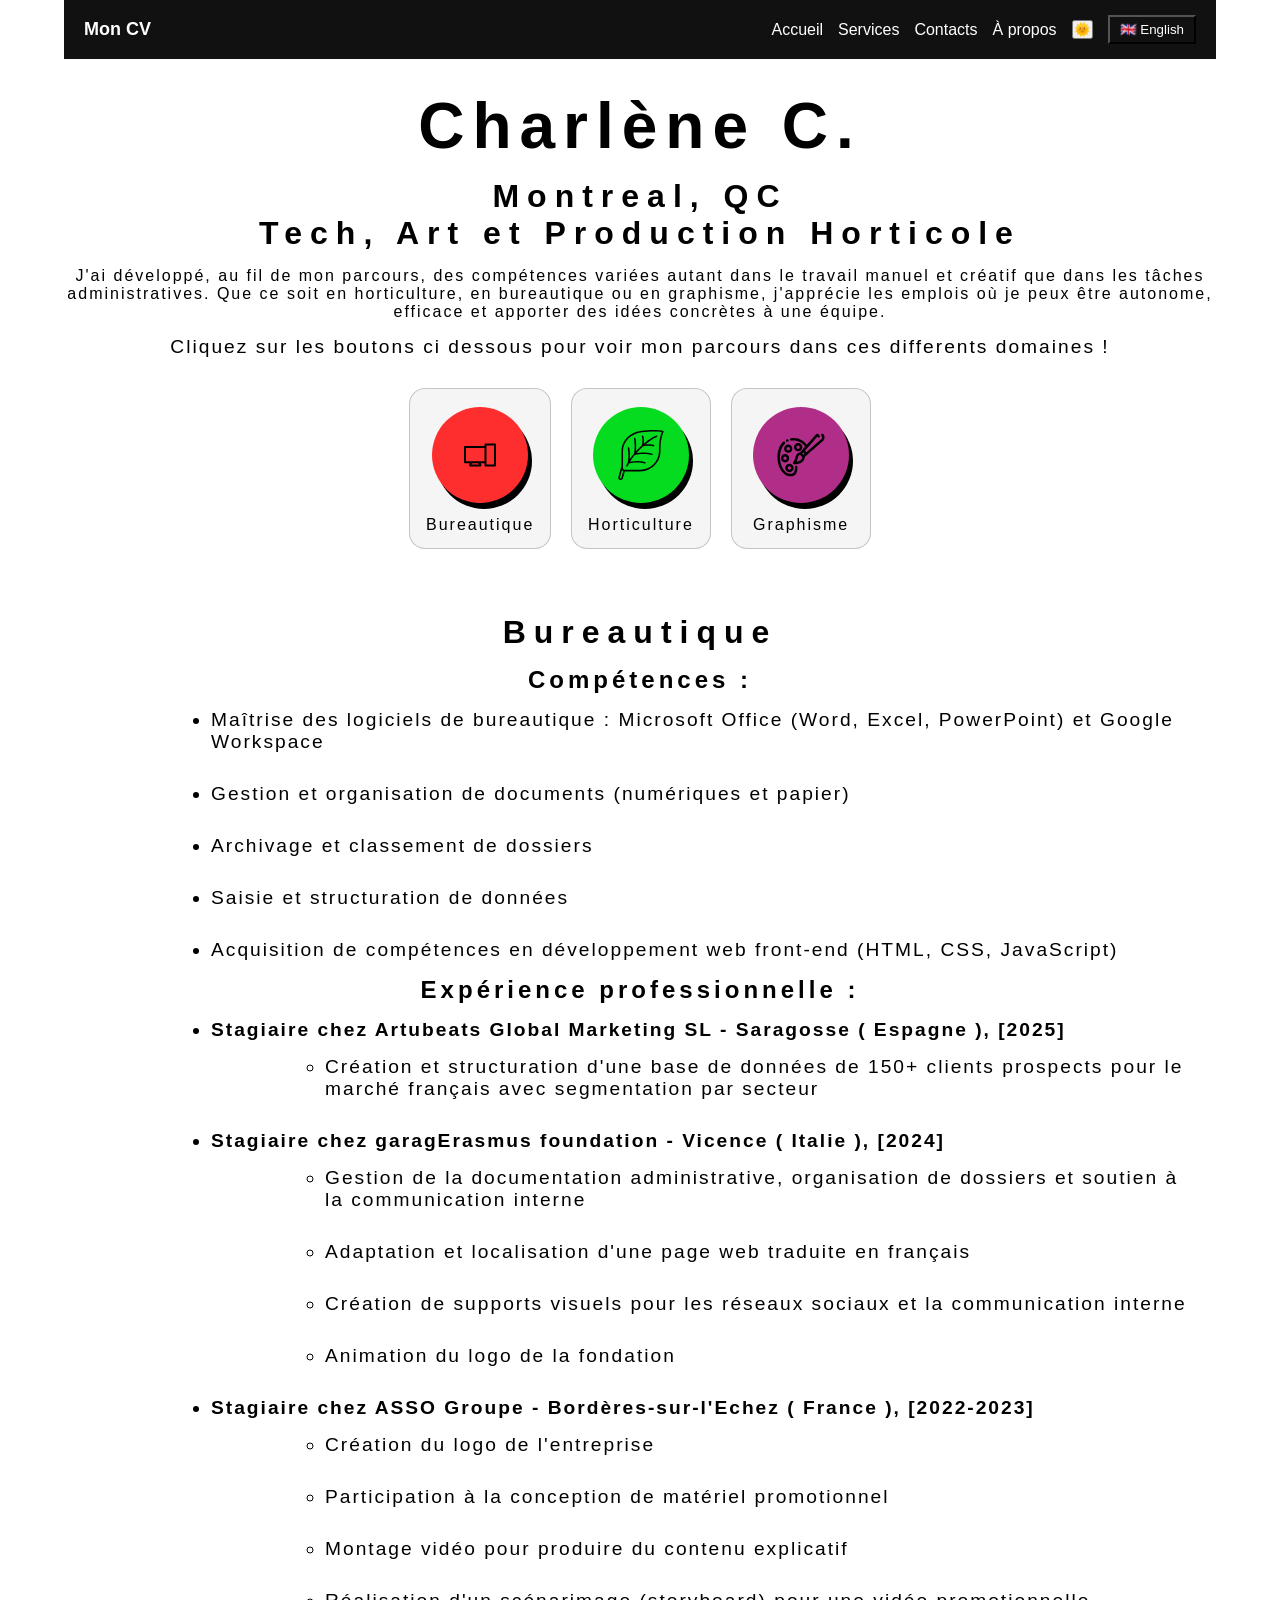
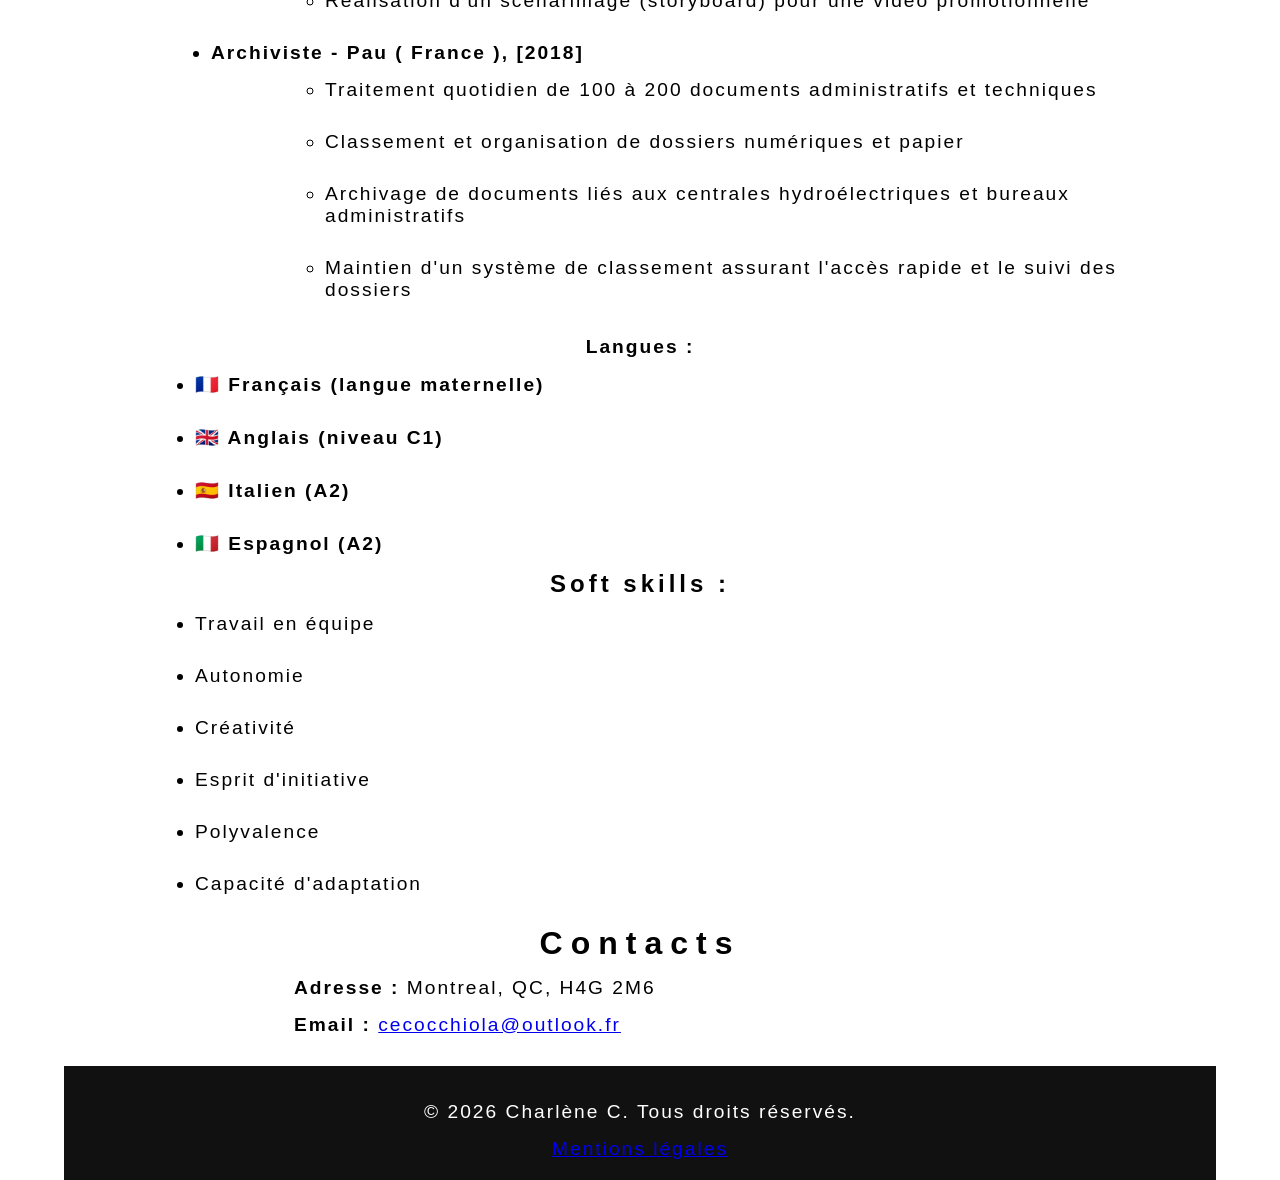
==== index.html @ b29f82b8 "suppr des lien dans le head  et remplacement en commentaire,  correction titre compétences de la sec" ====
<!DOCTYPE html>
<html lang="en">

<head>
    <meta charset="UTF-8" />
    <meta name="viewport" content="width=device-width, initial-scale=1.0" />
    <!-- TITRE DE L'ONGLET -->
    <title>CV Charlène C.</title>
    <!-- LIEN VERS LE CSS -->
    <link rel="stylesheet" href="cv_propre.css" />
    <link rel="icon" type="image/png" href="./public/ico/favicon-32x32.png" />
    <!-- <a href="#bureautique">Aller à la section Bureautique</a>
    <a href="#horticulture">Aller à la section Horticulture</a>
    <a href="#graphisme">Aller à la section Graphisme</a> -->

</head>

<body>



    <div class="center-container">
        <!-- NAVBAR -->
        <header class="navbar">
            <div class="nav-container">

                <div class="logo">Mon CV</div>

                <nav class="nav-links" id="navLinks">
                    <a href="#">Accueil</a>
                    <a href="#">Services</a>
                    <a href="#contacts">Contacts</a>
                    <a href="#">À propos</a>
                    <!-- Theme light/dark selector -->
                    <div class="theme-toggle">
                        <button id="themeBtn">🌞</button>
                    </div>
                    <!-- Lang selector -->
                    <div class="lang-dropdown">
                        <button id="langBtn">🇬🇧 English</button>
                        <ul id="langMenu">
                            <li data-lang="fr">🇫🇷 Français</li>
                            <li data-lang="en">🇬🇧 English</li>
                            <li data-lang="es">🇪🇸 Español</li>
                            <li data-lang="it">🇮🇹 Italiano</li>
                        </ul>
                    </div>
                </nav>

                <div class="burger" id="burger">
                    ☰
                </div>

            </div>
        </header>


        <!-- Titre -->
        <div class="title">
            <h1>Charlène C. </h1>
            <h2>Montreal, QC<br>Tech, Art et Production Horticole</h2>
        </div>

        <!-- Introdcution -->
        <section class="introduction">
            <p>J'ai développé, au fil de mon parcours, des compétences variées autant dans le travail manuel et créatif que dans les tâches administratives. 
                Que ce soit en horticulture, en bureautique ou en graphisme, j'apprécie les emplois où je peux être autonome, 
                efficace et apporter des idées concrètes à une équipe.

            </p>

        </section>

        <!-- BOUTONS -->
        <p>Cliquez sur les boutons ci dessous pour voir mon parcours dans ces differents domaines !</p>
        <div class="conteneur-3colonnes">
            <div class="button-container">
                <button class="colonne" id="bureautique-btn" onclick="showSection('bureautique')">
                    <svg>
                        <image href="./public/computer-device-digital-svgrepo-com.svg" width="100%" height="100%" />
                    </svg>
                </button>
                <p>Bureautique</p>
            </div>
            <div class="button-container">
                <button class="colonne" id="horticulture-btn" onclick="showSection('horticulture')">
                    <svg>
                        <image href="./public/leaf-svgrepo-com.svg" width="100%" height="100%" />
                    </svg>
                </button>
                <p>Horticulture</p>
            </div>
            <div class="button-container">
                <button class="colonne" id="graphisme-btn" onclick="showSection('graphisme')">
                    <svg>
                        <image href="./public/design-education-painting-svgrepo-com.svg" width="100%" height="100%" />
                    </svg>
                </button>
                <p>Graphisme</p>
            </div>
        </div>

        <!-- Bureautique -->
        <div id="bureautique">
            <h2>Bureautique</h2>

            <h3><strong>Compétences :</strong></h3>
            <ul>
                <li>Maîtrise des logiciels de bureautique : Microsoft Office (Word, Excel, PowerPoint) et Google
                    Workspace</li>
                <li>Gestion et organisation de documents (numériques et papier)</li>
                <li>Archivage et classement de dossiers</li>
                <li>Saisie et structuration de données</li>
                <li>Acquisition de compétences en développement web front-end (HTML, CSS, JavaScript)</li>
            </ul>
            <div id="Expérience professionnelle">
                <h3><strong>Expérience professionnelle :</strong></h3>
                <ul>
                    <li><strong>Stagiaire chez Artubeats Global Marketing SL - Saragosse ( Espagne ), [2025] </strong>
                        <ul>
                            <li>Création et structuration d'une base de données de 150+ clients prospects pour le marché français avec segmentation par secteur</li>
                        </ul>
                    </li>
                    <li><strong>Stagiaire chez garagErasmus foundation - Vicence ( Italie ), [2024] </strong>
                        <ul>
                            <li>Gestion de la documentation administrative, organisation de dossiers et soutien à la communication interne</li>
                            <li>Adaptation et localisation d'une page web traduite en français</li>
                            <li>Création de supports visuels pour les réseaux sociaux et la communication interne</li>
                            <li>Animation du logo de la fondation</li>
                        </ul>
                    </li>    
                    <li><strong>Stagiaire chez ASSO Groupe - Bordères-sur-l'Echez ( France ), [2022-2023] </strong>       
                        <ul>
                            <li>Création du logo de l'entreprise</li>
                            <li>Participation à la conception de matériel promotionnel</li>
                            <li>Montage vidéo pour produire du contenu explicatif</li>
                            <li>Réalisation d'un scénarimage (storyboard) pour une vidéo promotionnelle</li>
                        </ul>
                    </li>
                    <li><strong>Archiviste - Pau ( France ), [2018] </strong>
                        <ul>
                            <li>Traitement quotidien de 100 à 200 documents administratifs et techniques</li>
                            <li>Classement et organisation de dossiers numériques et papier</li>
                            <li>Archivage de documents liés aux centrales hydroélectriques et bureaux administratifs</li>
                            <li>Maintien d'un système de classement assurant l'accès rapide et le suivi des dossiers</li>
                        </ul>  
                </li>
                    

                </ul>
            </div>
        </div>

        <!-- Horticulture -->
        <div id="horticulture">
        <div id="formations">
            <h2>Horticulture</h2>
            <h3><strong>Formations :</strong></h3>
            <h4><strong>Bac Professionnel Production Horticole - [2017-2019] </strong></h4>
            <h4><strong>BEPA Travaux Horticole - [2016-2018] </strong></h4>
                <p>
                    Formation professionnelle en production horticole
                    Lycée Professionnel Adriana de Tarbes, Ibos, France
                </p>
            </div>       
            <h3><strong>Compétences :</strong></h3>
            <ul>
                <li>Semis en plaques alvéolées et production de jeunes plants</li>
                <li>Bouturage et multiplication de différentes espèces végétales</li>
                <li>Mise en pot de semis avec système racinare developpé</li>
                <li>Entretien de serres</li>
                <li>Aménagement des serres pour la protection des plantes en hiver</li>
                <li>Création et composition de jardinières fleuries avec divers mélanges de plantes</li>
                <li>Préparation d'arrangements floraux</li>
                <li>Préparation et déplacement de chariots pour l'organisation des espaces de culture</li>
            </ul>
            <div id="Experience professionnelle">
                <h3><strong>Expérience professionnelle :</strong></h3>
            <ul>
                <li><strong>Stagiaire chez Pépinière Lacrouts - Sanous ( France ), [2024] </strong>
                    <ul>
                        <li>Réalisation de semis de 20+ espèces par semaine en plaques alvéolées</li>
                        <li>Effectué le bouturage de 10+ espèces par jour, totalisant plusieurs centaines par saison</li>
                        <li>Aménagé et organisé 6 serres de production afin d'assurer la protection hivernale des plantes</li>
                        <li>Assuré l'entretien et la propreté de l'espace accessible au public</li>
                    </ul>
                </li>
                <li><strong>Stagiaire chez Fleurs et Jardin - Vic-en-Bigorre (France), [2015-2016] </strong>
                    <ul>
                        <li>Mise en pot de 50+ semis par semaine semis avec un système racinaire bien développé.</li>
                        <li>Création de 20+ jardinières fleuries en combinant différents mélanges de fleurs</li>
                        <li>Préparé 30+ arrangements floraux par semaine destinés à la vente</li>
                        <li>Assuré l'entretien de 2 serres (production et vente) en maintenant des conditions optimales pour des centaines de plants</li>
                        <li>Approvisionné et rempli 10+ chariots de plantes par jour pour la vente sur les marchés locaux</li>
                    </ul>
                </li>
                
            </ul>    
        </div>
    </div>
        <!-- Graphisme -->
        <div id="graphisme">
            <h2>Graphisme et Art</h2>
            <h3><strong>Formations :</strong></h3>
            <h4><strong>Bachelor Narrative et Digital art - [2019-2022] </strong></h4>
                <p>
                    Études postsecondaires en arts numériques
                    Institut ANATEN, Hautes- Pyrénées, Tarbes, France
                </p>
            <h3><strong>Logiciels :</strong></h3>

            <ul>
                <li>Blender</li>
                <li>Adobe Photoshop/photopea</li>
                <li>Unreal Engine</li>
                <li>Maya</li>
                <li>Zbrush</li>
                <li>Clip studio paint</li>
                <li>FireAlpaca</li>

            </ul>
            <h3><strong>Compétences :</strong></h3>
            <ul>
                <li>Illustration et design graphique</li>
                <li>Modélisation 3D</li>
                <li>Design pour le web</li>
                <li>Création de Storyboards</li>
                <li>Rédactions de scénarios</li>
                <li>Acquisition de compétences en développement web front-end (HTML, CSS, JavaScript)</li>
                <li>Apprentissage du Python (en cours)</li>
                <li>Apprentissage pour la créations de haircards (Blender, Fibershop)</li>
            </ul>    
        </div>
        <!-- Langues -->
        <div id="langues">

            <h4>Langues :
                <ul>
                    <li>🇫🇷 Français (langue maternelle)</li>
                    <li>🇬🇧 Anglais (niveau C1)</li>
                    <li>🇪🇸 Italien (A2)</li>
                    <li>🇮🇹 Espagnol (A2)</li>
                </ul>
        </div>
        <!-- Softs Skills -->
        <div id="softs-skills">
            <!-- Autres -->
            <h3>Soft skills :</h3>
            <ul>
                <li>Travail en équipe<br></li>
                <li>Autonomie<br></li>
                <li>Créativité<br></li>
                <li>Esprit d'initiative<br></li>
                <li>Polyvalence<br></li>
                <li>Capacité d'adaptation<br></li>
            </ul>

            <!-- <h4>Compétences interpersonnelles :</h4>// -->
        </div>
        <!-- CONTACTS -->
        <div id="contacts">
            <h2>Contacts</h2>
            <p><strong>Adresse :</strong> Montreal, QC, H4G 2M6</p>
            <p><strong>Email :</strong>
                <a href="mailto:cecocchiola@outlook.fr">cecocchiola@outlook.fr</a>
            </p>
        </div>

        <section class="footer">
            <p>&copy; 2026 Charlène C. Tous droits réservés. </p>
            <p><a href="mentions-legales.html">Mentions légales</a></p>
        </section>
    </div>

    <script src="cv_propre.js"></script>
</body>

</html>
---- cv_propre.css ----
/* TOUT/General/ROOT/RACINE */
*{
    margin:0;
    padding:0;
    box-sizing:border-box;
    font-family:Arial, sans-serif;    
}
/* COMPOSANTS */
body{
    height:auto;
    display:block;
    justify-content:center;
    align-items:center;
    background:#ffffff;
    overflow:hidden;
    font-family:Arial, sans-serif;
    color:#000000;
    overflow-y:auto;
    transition: background-color 0.5s ease, color 0.5s ease;
}
body.dark-mode{
    background-color:#000000;
    color:#ffffff;
    transition: background-color 0.5s ease, color 0.5s ease;
}
body.light-mode{
    background-color:#ffffff;
    color:#000000;
}
body.dark-mode h1,
body.dark-mode h2,
body.dark-mode h3,
body.dark-mode h4,
body.dark-mode p,
body.dark-mode ul,
body.dark-mode a,
body.dark-mode button {
    color:#ffffff;
}
.center-container{
    display:block;
    justify-content:center;
    align-items:center;
    text-align: center;
    height:auto;
    /* border: 2px solid rgb(255, 46, 46); */
    margin: auto 0px;
    padding: 0% 5%;
}
.title{
    display:block;
    justify-content:center;
    align-items:center;
    height:auto;
    margin-top: 30px;
    /* border: 2px solid white; */

}
.introduction {
    height: auto;
    min-height: 2rem;
}
.introduction p{
    margin-top: 15px;
    font-size: 1rem;
}

/* Section */
.conteneur-3colonnes{
    display:flex;
    justify-content:center;
    align-items:flex-start;
    flex-wrap: wrap;
    gap: 20px;
    height:auto;
    margin: 30px auto 0;
    max-width: 900px;
    padding: 0 10px;
}
.conteneur-3colonnes .button-container{
    display: flex;
    flex-direction: column;
    align-items: center;
    justify-content: flex-start;
    text-align: center;
    border: 1px solid rgba(0, 0, 0, 0.2);
    background-color: rgba(128, 128, 128, 0.08);
    border-radius: 16px;
    padding: 18px 16px 12px;
    min-width: 140px;
    max-width: 180px;
    opacity: 0;
    transform: translateY(20px);
    animation: sectionFadeIn 0.6s ease forwards;
    animation-delay: 0.15s;
}
.conteneur-3colonnes .button-container p{
    margin: 12px 0 0;
    font-size: 1rem;
    line-height: 1.3;
}
.conteneur-3colonnes .button-container .colonne{
    width: 96px;
    height: 96px;
    min-width: 96px;
    min-height: 96px;
    padding: 0;
    border-radius: 50%;
    border: none;
    font-size: 12px;
    cursor: pointer;
    transition: transform 0.2s, box-shadow 0.2s;
    display: flex;
    justify-content: center;
    align-items: center;
    box-shadow: 4px 5px rgba(255, 255, 255, 0.7);
    opacity: 0;
    transform: scale(0.7);
    animation: buttonPop 0.35s cubic-bezier(0.22,1,0.36,1) forwards;
}
#bureautique-btn{
    background-color: rgb(255, 46, 46);
    animation-delay: 0.35s;
}
#bureautique-btn:hover{
    background-color:rgb(252, 96, 96);
    transform: scale(1.05);
}
#horticulture-btn{
    background-color: rgb(6, 220, 31);
    animation-delay: 0.55s;
}
#horticulture-btn:hover{
    background-color:rgb(71, 224, 89);
    transform: scale(1.05);
}
#graphisme-btn{
    background-color: rgb(177, 46, 136);
    animation-delay: 0.75s;
}
#graphisme-btn:hover{
    background-color:rgb(176, 69, 147);
    transform: scale(1.05);
}
body.light-mode .conteneur-3colonnes .button-container{
    border-color: rgba(0, 0, 0, 0.2);
    background-color: rgba(128, 128, 128, 0.08);
}
body.dark-mode .conteneur-3colonnes .button-container{
    border-color: rgba(255, 255, 255, 0.2);
    background-color: rgba(255, 255, 255, 0.08);
}
body.light-mode .conteneur-3colonnes .button-container p,
body.light-mode .conteneur-3colonnes .button-container .colonne{
    color: #000000;
}
body.dark-mode .conteneur-3colonnes .button-container p,
body.dark-mode .conteneur-3colonnes .button-container .colonne{
    color: #ffffff;
}

@keyframes sectionFadeIn {
    from {
        opacity: 0;
        transform: translateY(20px);
    }
    to {
        opacity: 1;
        transform: translateY(0);
    }
}

@keyframes buttonPop {
    from {
        opacity: 0;
        transform: scale(0.7);
    }
    to {
        opacity: 1;
        transform: scale(1);
    }
}

.conteneur-3colonnes .colonne svg {
    width: 50px;
    height: 50px;
    filter: brightness(0) saturate(100%);
}


.conteneur-3colonnes .colonne svg image {
    filter: brightness(0) saturate(100%);
}
#bureautique-btn{
    background-color: rgb(255, 46, 46);
    transform: scale(1.05);
}
#bureautique-btn:hover{
    background-color:rgb(252, 96, 96);
    transform: scale(1.05);
}
#horticulture-btn{
    background-color: rgb(6, 220, 31);
    transform: scale(1.05);
}
#horticulture-btn:hover{
    background-color:rgb(71, 224, 89);
}
#graphisme-btn{
    background-color: rgb(177, 46, 136);
}
#graphisme-btn:hover{
    background-color:rgb(176, 69, 147);
}

body.light-mode .conteneur-3colonnes .colonne {
    color: #000000;
    box-shadow: 4px 6px rgb(0, 0, 0);
}

body.dark-mode .conteneur-3colonnes .colonne {
    box-shadow: 4px 6px rgb(57, 57, 57);
}


/* Sections */
#bureautique,
#horticulture,
#graphisme {
    display: none;
    margin-top: 30px;
    /* border: 2px solid white; */
    padding: 20px;
}

#bureautique {
    display: block;
}

/* Contacts */
#contacts{
    display:block;
    justify-content:center;
    align-items:center;
    text-align: center;
    height:auto;
    margin-top: 30px;
    /* border: 2px solid white; */
}
#contacts p{
    margin-top: 15px;
    margin-left: 20%;
    text-align: left;
}

/* TEXTE */
h1{
    font-size:4rem;
    letter-spacing:8px;
    opacity:0;
    transform:translateY(40px);
    animation:intro 2s ease forwards;
}
h2{
    font-size:2rem;
    letter-spacing:8px;
    opacity:0;
    transform:translateY(40px);
    animation:intro 3s ease forwards;
    margin-top: 15px;
}
h3{
    font-size:1.5rem;
    letter-spacing:4px;
    opacity:0;
    transform:translateY(40px);
    animation:intro 3.5s ease forwards;
    margin-top: 15px;
}
h4{
    font-size:1.2rem;
    letter-spacing:2px;
    opacity:0;
    transform:translateY(40px);
    animation:intro 3.5s ease forwards;
    margin-top: 15px;
}
p{
    font-size:1.2rem;
    letter-spacing:2px;
    opacity:0;
    transform:translateY(40px);
    animation:intro 4s ease forwards;
    margin-top: 15px;
}
ul{
    font-size:1.2rem;
    letter-spacing:2px;
    opacity:0;
    transform:translateY(40px);
    animation:intro 4s ease forwards;
    margin-top: 15px;
    text-align: left;
    margin-left: 10%;
    padding-left: 1rem;
}

ul li + li {
    margin-top: 30px;
}

/* ANIMATIONS */
@keyframes intro{
    0%{
        opacity:0;
        transform:translateY(40px) scale(0.9);
    }

    100%{
        opacity:1;
        transform:translateY(0) scale(1);
    }
}

/* NAVBAR */

/* Navbar */
.navbar {
  position: sticky;
  top: 0;
  background: #111;
  color: white;
  z-index: 1000;
}

.nav-container {
  display: flex;
  justify-content: space-between;
  align-items: center;
  padding: 15px 20px;
  margin: auto 0px;
}

.logo {
  font-size: 18px;
  font-weight: bold;
}

/* Links */
.nav-links {
  display: flex;
  align-items: center;
  gap: 15px;
}

.nav-links a {
  color: white;
  text-decoration: none;
}

/* Burger */
.burger {
  display: none;
  font-size: 22px;
  cursor: pointer;
}

/* Dropdown langue */
.lang-dropdown {
  position: relative;
}

#langBtn {
  background: none;
  /* border: 1px solid white; */
  color: white;
  padding: 5px 10px;
  cursor: pointer;
}

#langMenu {
  position: absolute;
  right: 0;
  background: white;
  color: black;
  list-style: none;
  padding: 0;
  margin: 5px 0 0;
  display: none;
  min-width: 150px;
}

#langMenu li {
  padding: 10px;
  cursor: pointer;
}

#langMenu li:hover {
  background: #eee;
}

/* Responsive */
@media (max-width: 768px) {
  .nav-links {
    position: absolute;
    top: 60px;
    right: 0;
    background: #111;
    flex-direction: column;
    width: 200px;
    display: none;
  }

  .nav-links.active {
    display: flex;
  }

  .burger {
    display: block;
  }
}

/* FOOTER */
.footer {
    background-color: #111;
    color: white;
    text-align: center;
    padding: 20px 0;
    margin-top: 30px;
}
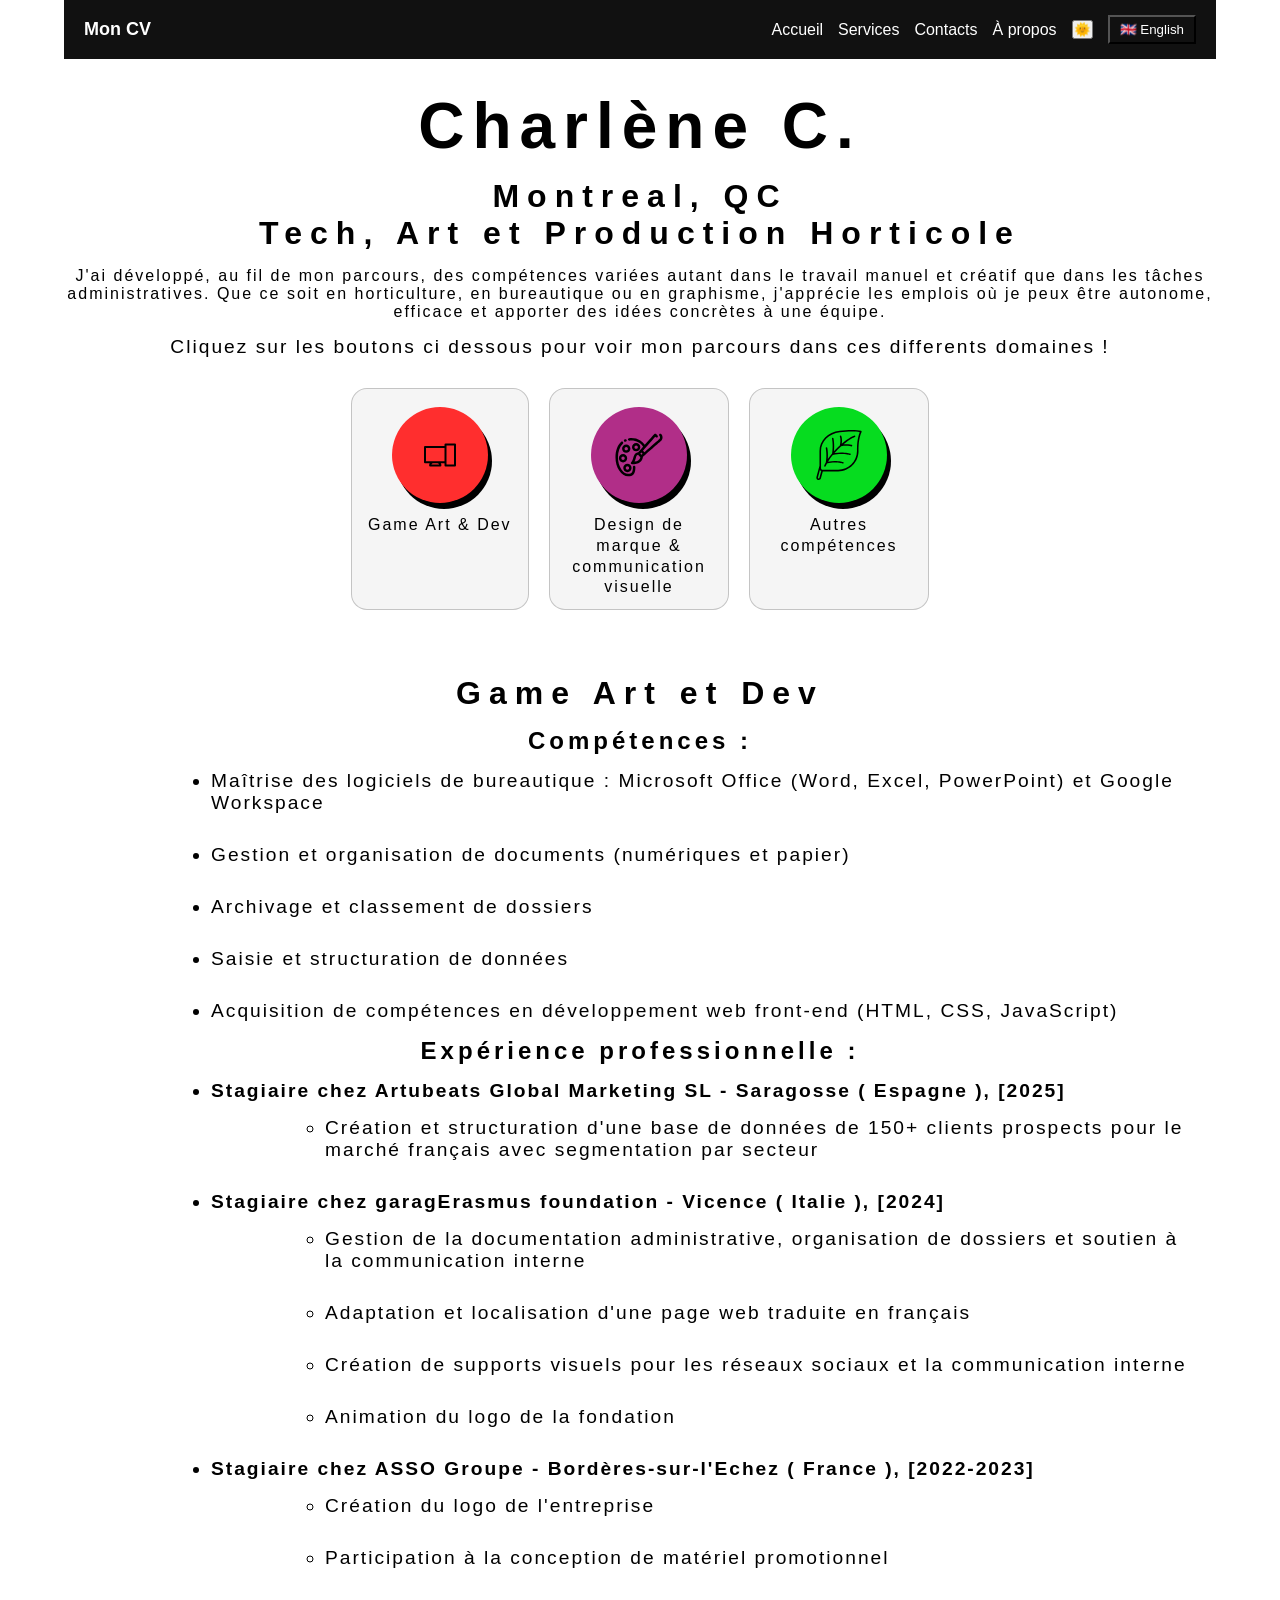
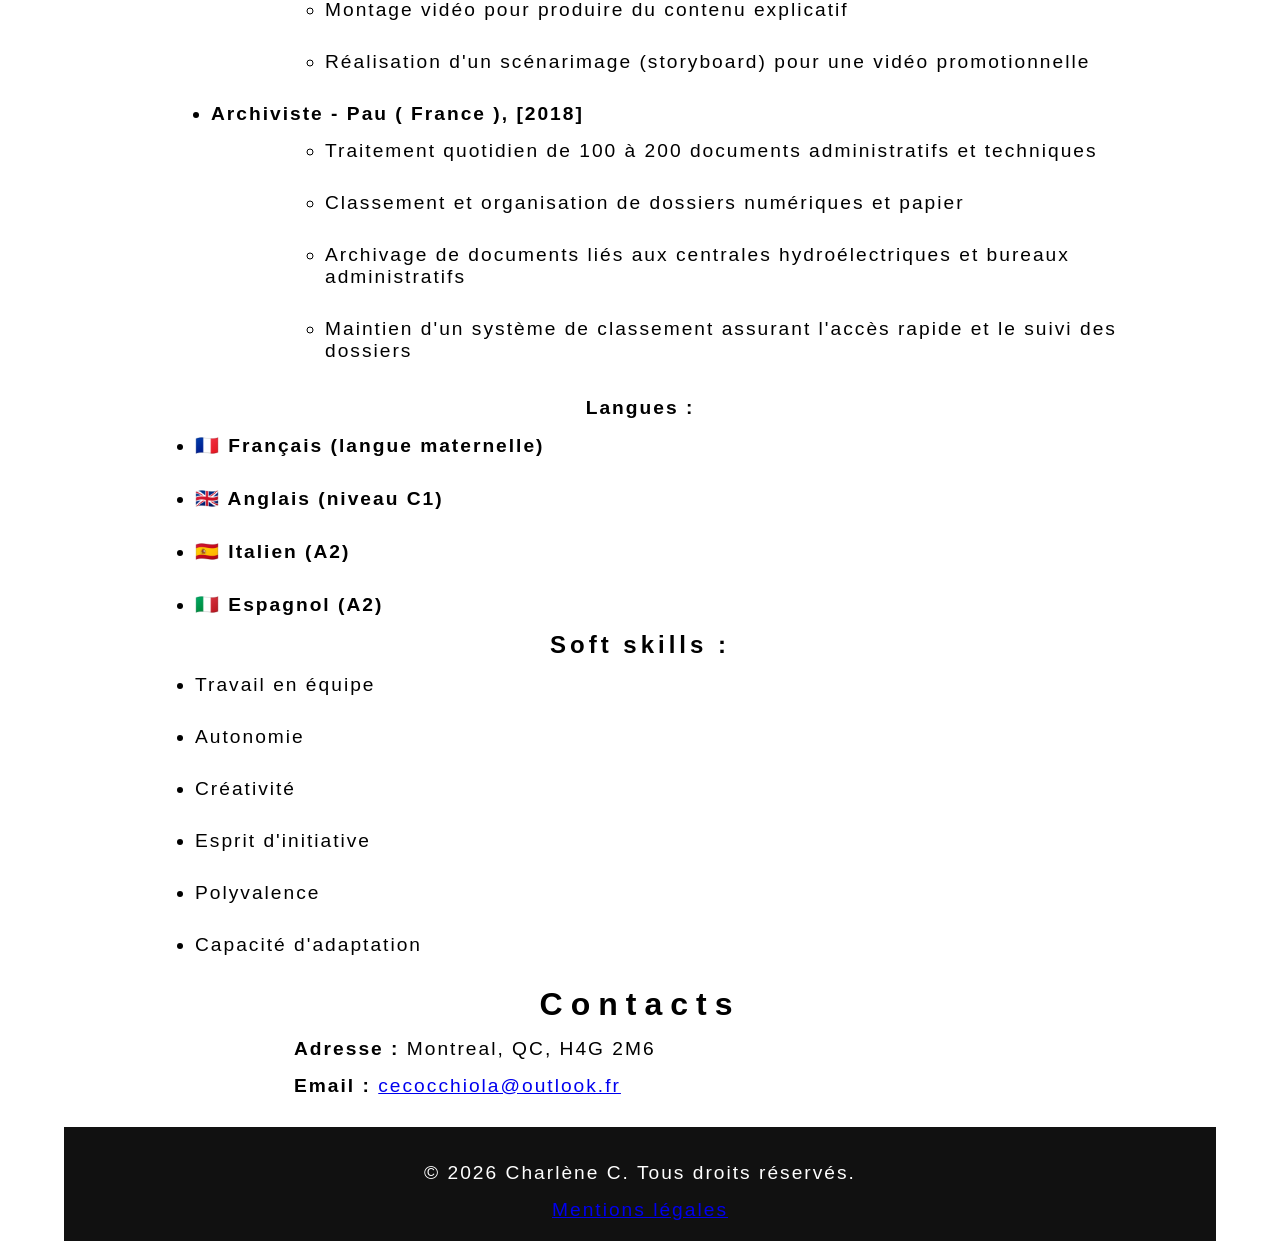
==== commit 2845d19c: "switch placement bouton "Autre compétences" et " Design de marque & communication visuelle", modif h" ====
--- a/index.html
+++ b/index.html
@@ -75,34 +75,36 @@
         <p>Cliquez sur les boutons ci dessous pour voir mon parcours dans ces differents domaines !</p>
         <div class="conteneur-3colonnes">
             <div class="button-container">
-                <button class="colonne" id="bureautique-btn" onclick="showSection('bureautique')">
+                <button class="colonne" id="game_art_dev-btn" onclick="showSection('game_art_dev')">
                     <svg>
                         <image href="./public/computer-device-digital-svgrepo-com.svg" width="100%" height="100%" />
                     </svg>
                 </button>
-                <p>Bureautique</p>
+                <p>Game Art & Dev</p>
             </div>
             <div class="button-container">
-                <button class="colonne" id="horticulture-btn" onclick="showSection('horticulture')">
+                <button class="colonne" id="design-btn" onclick="showSection('design')">
+                    <svg>
+                        <image href="./public/design-education-painting-svgrepo-com.svg" width="100%" height="100%" />
+                    </svg>
+                </button>
+                <p>Design de marque & communication visuelle</p>
+            </div>
+            <div class="button-container">
+                <button class="colonne" id="autre-btn" onclick="showSection('autre')">
                     <svg>
                         <image href="./public/leaf-svgrepo-com.svg" width="100%" height="100%" />
                     </svg>
                 </button>
-                <p>Horticulture</p>
-            </div>
-            <div class="button-container">
-                <button class="colonne" id="graphisme-btn" onclick="showSection('graphisme')">
-                    <svg>
-                        <image href="./public/design-education-painting-svgrepo-com.svg" width="100%" height="100%" />
-                    </svg>
-                </button>
-                <p>Graphisme</p>
-            </div>
-        </div>
-
-        <!-- Bureautique -->
-        <div id="bureautique">
-            <h2>Bureautique</h2>
+                <p>Autres compétences</p>
+            </div>
+        </div>
+
+        <!--deplacement section vers leurs page respective en cours
+
+        <!-- Game art et Dev -->
+        <div id="game_art_dev">
+            <h2>Game Art et Dev</h2>
 
             <h3><strong>Compétences :</strong></h3>
             <ul>
@@ -151,64 +153,18 @@
             </div>
         </div>
 
-        <!-- Horticulture -->
-        <div id="horticulture">
-        <div id="formations">
-            <h2>Horticulture</h2>
-            <h3><strong>Formations :</strong></h3>
-            <h4><strong>Bac Professionnel Production Horticole - [2017-2019] </strong></h4>
-            <h4><strong>BEPA Travaux Horticole - [2016-2018] </strong></h4>
-                <p>
-                    Formation professionnelle en production horticole
-                    Lycée Professionnel Adriana de Tarbes, Ibos, France
-                </p>
-            </div>       
-            <h3><strong>Compétences :</strong></h3>
-            <ul>
-                <li>Semis en plaques alvéolées et production de jeunes plants</li>
-                <li>Bouturage et multiplication de différentes espèces végétales</li>
-                <li>Mise en pot de semis avec système racinare developpé</li>
-                <li>Entretien de serres</li>
-                <li>Aménagement des serres pour la protection des plantes en hiver</li>
-                <li>Création et composition de jardinières fleuries avec divers mélanges de plantes</li>
-                <li>Préparation d'arrangements floraux</li>
-                <li>Préparation et déplacement de chariots pour l'organisation des espaces de culture</li>
-            </ul>
-            <div id="Experience professionnelle">
-                <h3><strong>Expérience professionnelle :</strong></h3>
-            <ul>
-                <li><strong>Stagiaire chez Pépinière Lacrouts - Sanous ( France ), [2024] </strong>
-                    <ul>
-                        <li>Réalisation de semis de 20+ espèces par semaine en plaques alvéolées</li>
-                        <li>Effectué le bouturage de 10+ espèces par jour, totalisant plusieurs centaines par saison</li>
-                        <li>Aménagé et organisé 6 serres de production afin d'assurer la protection hivernale des plantes</li>
-                        <li>Assuré l'entretien et la propreté de l'espace accessible au public</li>
-                    </ul>
-                </li>
-                <li><strong>Stagiaire chez Fleurs et Jardin - Vic-en-Bigorre (France), [2015-2016] </strong>
-                    <ul>
-                        <li>Mise en pot de 50+ semis par semaine semis avec un système racinaire bien développé.</li>
-                        <li>Création de 20+ jardinières fleuries en combinant différents mélanges de fleurs</li>
-                        <li>Préparé 30+ arrangements floraux par semaine destinés à la vente</li>
-                        <li>Assuré l'entretien de 2 serres (production et vente) en maintenant des conditions optimales pour des centaines de plants</li>
-                        <li>Approvisionné et rempli 10+ chariots de plantes par jour pour la vente sur les marchés locaux</li>
-                    </ul>
-                </li>
-                
-            </ul>    
-        </div>
-    </div>
-        <!-- Graphisme -->
-        <div id="graphisme">
-            <h2>Graphisme et Art</h2>
+       
+        <!-- Design de marque & communication visuelle  -->
+        <div id="design">
+            <h2>Design de marque & communication visuelle</h2>
             <h3><strong>Formations :</strong></h3>
             <h4><strong>Bachelor Narrative et Digital art - [2019-2022] </strong></h4>
-                <p>
-                    Études postsecondaires en arts numériques
-                    Institut ANATEN, Hautes- Pyrénées, Tarbes, France
-                </p>
+            <p>
+                Études postsecondaires en arts numériques
+                Institut ANATEN, Hautes- Pyrénées, Tarbes, France
+            </p>
             <h3><strong>Logiciels :</strong></h3>
-
+            
             <ul>
                 <li>Blender</li>
                 <li>Adobe Photoshop/photopea</li>
@@ -217,7 +173,7 @@
                 <li>Zbrush</li>
                 <li>Clip studio paint</li>
                 <li>FireAlpaca</li>
-
+                
             </ul>
             <h3><strong>Compétences :</strong></h3>
             <ul>
@@ -225,11 +181,59 @@
                 <li>Modélisation 3D</li>
                 <li>Design pour le web</li>
                 <li>Création de Storyboards</li>
-                <li>Rédactions de scénarios</li>
+                <li>Rédaction de scénarios</li>
                 <li>Acquisition de compétences en développement web front-end (HTML, CSS, JavaScript)</li>
                 <li>Apprentissage du Python (en cours)</li>
                 <li>Apprentissage pour la créations de haircards (Blender, Fibershop)</li>
             </ul>    
+        </div>
+       
+        <!-- Autre compétences -->
+        <div id="autre">
+            <div id="formations">
+                <h2>Autres compétences</h2>
+                <h3><strong>Formations :</strong></h3>
+                <h4><strong>Bac Professionnel Production Horticole - [2017-2019] </strong></h4>
+                <h4><strong>BEPA Travaux Horticole - [2016-2018] </strong></h4>
+                    <p>
+                        Formation professionnelle en production horticole
+                        Lycée Professionnel Adriana de Tarbes, Ibos, France
+                    </p>
+                </div>       
+                <h3><strong>Compétences :</strong></h3>
+                <ul>
+                    <li>Semis en plaques alvéolées et production de jeunes plants</li>
+                    <li>Bouturage et multiplication de différentes espèces végétales</li>
+                    <li>Mise en pot de semis avec système racinare developpé</li>
+                    <li>Entretien de serres</li>
+                    <li>Aménagement des serres pour la protection des plantes en hiver</li>
+                    <li>Création et composition de jardinières fleuries avec divers mélanges de plantes</li>
+                    <li>Préparation d'arrangements floraux</li>
+                    <li>Préparation et déplacement de chariots pour l'organisation des espaces de culture</li>
+                </ul>
+                <div id="Experience professionnelle">
+                    <h3><strong>Expérience professionnelle :</strong></h3>
+                <ul>
+                    <li><strong>Stagiaire chez Pépinière Lacrouts - Sanous ( France ), [2024] </strong>
+                        <ul>
+                            <li>Réalisation de semis de 20+ espèces par semaine en plaques alvéolées</li>
+                            <li>Effectué le bouturage de 10+ espèces par jour, totalisant plusieurs centaines par saison</li>
+                            <li>Aménagé et organisé 6 serres de production afin d'assurer la protection hivernale des plantes</li>
+                            <li>Assuré l'entretien et la propreté de l'espace accessible au public</li>
+                        </ul>
+                    </li>
+                    <li><strong>Stagiaire chez Fleurs et Jardin - Vic-en-Bigorre (France), [2015-2016] </strong>
+                        <ul>
+                            <li>Mise en pot de 50+ semis par semaine semis avec un système racinaire bien développé.</li>
+                            <li>Création de 20+ jardinières fleuries en combinant différents mélanges de fleurs</li>
+                            <li>Préparé 30+ arrangements floraux par semaine destinés à la vente</li>
+                            <li>Assuré l'entretien de 2 serres (production et vente) en maintenant des conditions optimales pour des centaines de plants</li>
+                            <li>Approvisionné et rempli 10+ chariots de plantes par jour pour la vente sur les marchés locaux</li>
+                        </ul>
+                    </li>
+                    
+                </ul>    
+            </div>
         </div>
         <!-- Langues -->
         <div id="langues">
@@ -254,7 +258,6 @@
                 <li>Polyvalence<br></li>
                 <li>Capacité d'adaptation<br></li>
             </ul>
-
             <!-- <h4>Compétences interpersonnelles :</h4>// -->
         </div>
         <!-- CONTACTS -->
--- a/cv_propre.css
+++ b/cv_propre.css
@@ -89,6 +89,7 @@
     padding: 18px 16px 12px;
     min-width: 140px;
     max-width: 180px;
+    height: 222px;
     opacity: 0;
     transform: translateY(20px);
     animation: sectionFadeIn 0.6s ease forwards;
@@ -118,27 +119,27 @@
     transform: scale(0.7);
     animation: buttonPop 0.35s cubic-bezier(0.22,1,0.36,1) forwards;
 }
-#bureautique-btn{
+#game_art_dev-btn{
     background-color: rgb(255, 46, 46);
     animation-delay: 0.35s;
 }
-#bureautique-btn:hover{
+#game_art_dev-btn:hover{
     background-color:rgb(252, 96, 96);
     transform: scale(1.05);
 }
-#horticulture-btn{
+#autre-btn{
     background-color: rgb(6, 220, 31);
     animation-delay: 0.55s;
 }
-#horticulture-btn:hover{
+#autre-btn:hover{
     background-color:rgb(71, 224, 89);
     transform: scale(1.05);
 }
-#graphisme-btn{
+#design-btn{
     background-color: rgb(177, 46, 136);
     animation-delay: 0.75s;
 }
-#graphisme-btn:hover{
+#design-btn:hover{
     background-color:rgb(176, 69, 147);
     transform: scale(1.05);
 }
@@ -224,16 +225,16 @@
 
 
 /* Sections */
-#bureautique,
-#horticulture,
-#graphisme {
+#game_art_dev,
+#autre,
+#design {
     display: none;
     margin-top: 30px;
     /* border: 2px solid white; */
     padding: 20px;
 }
 
-#bureautique {
+#game_art_dev {
     display: block;
 }
 
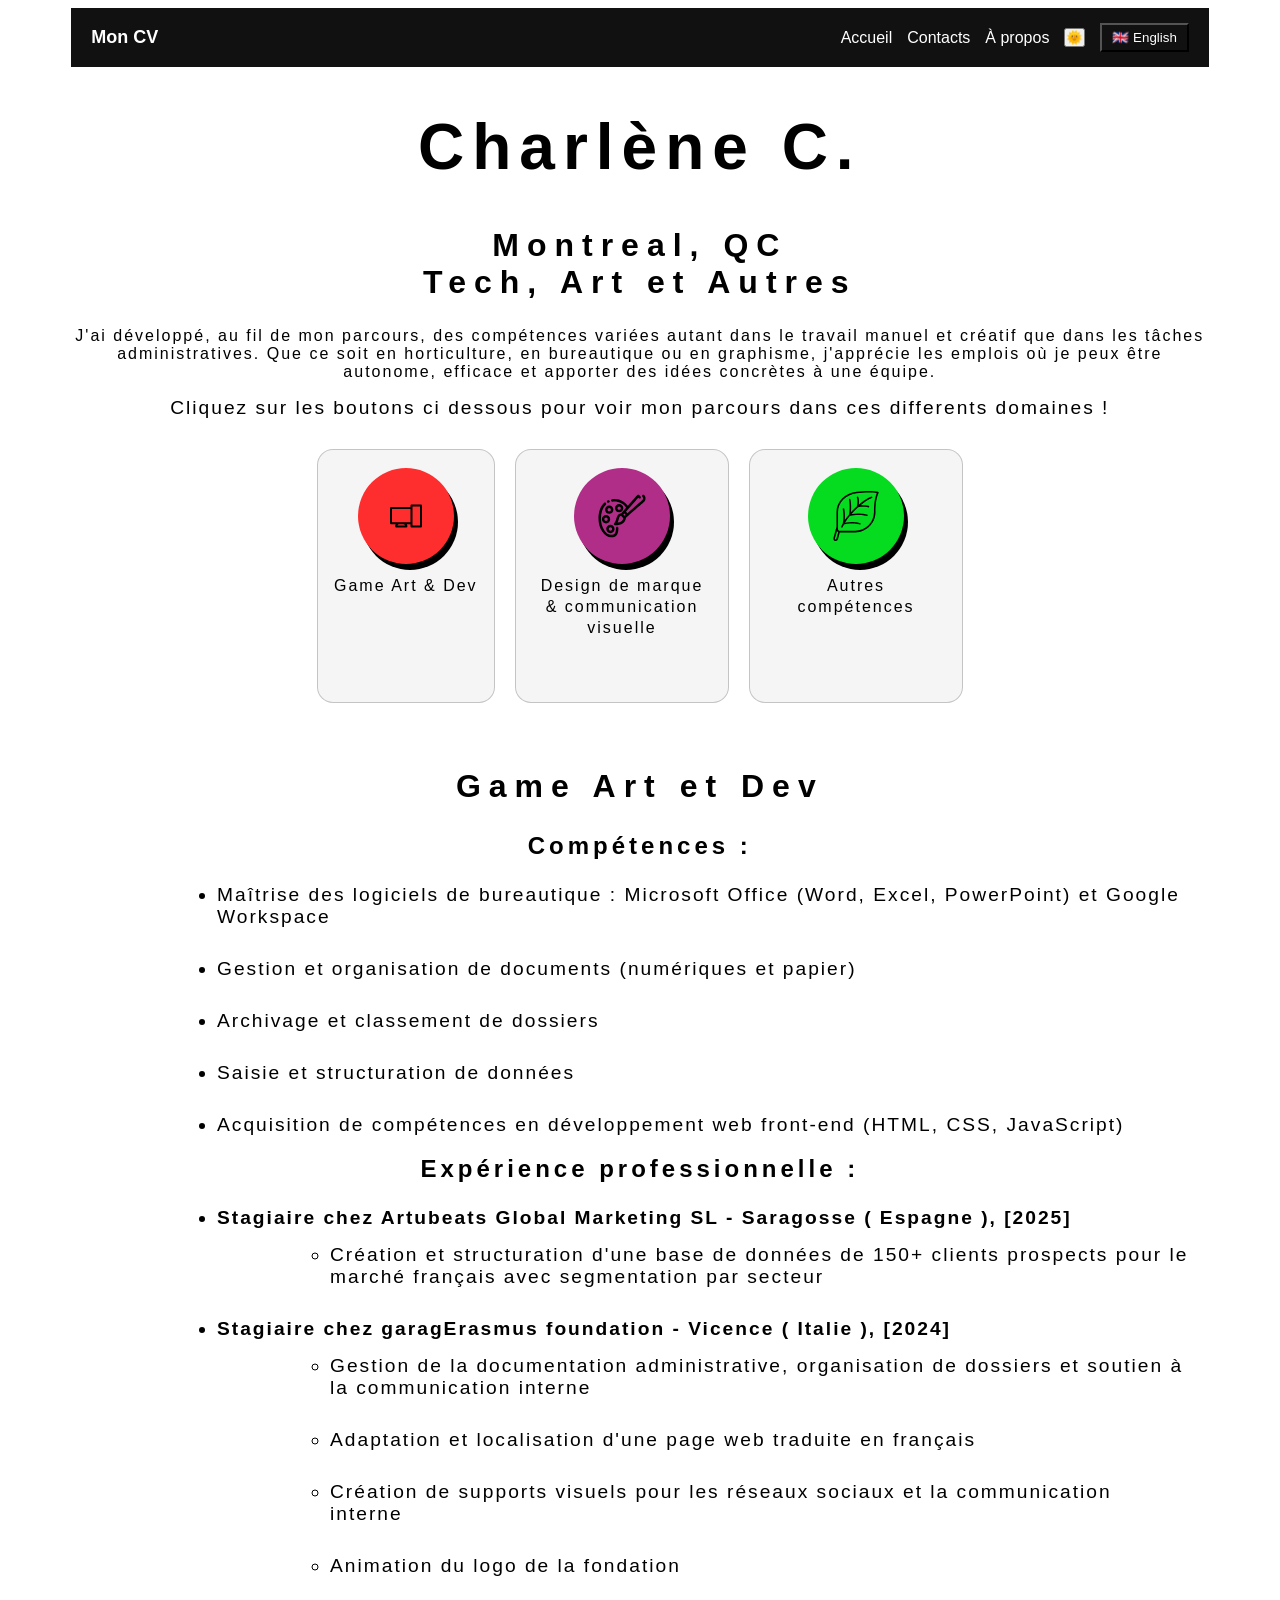
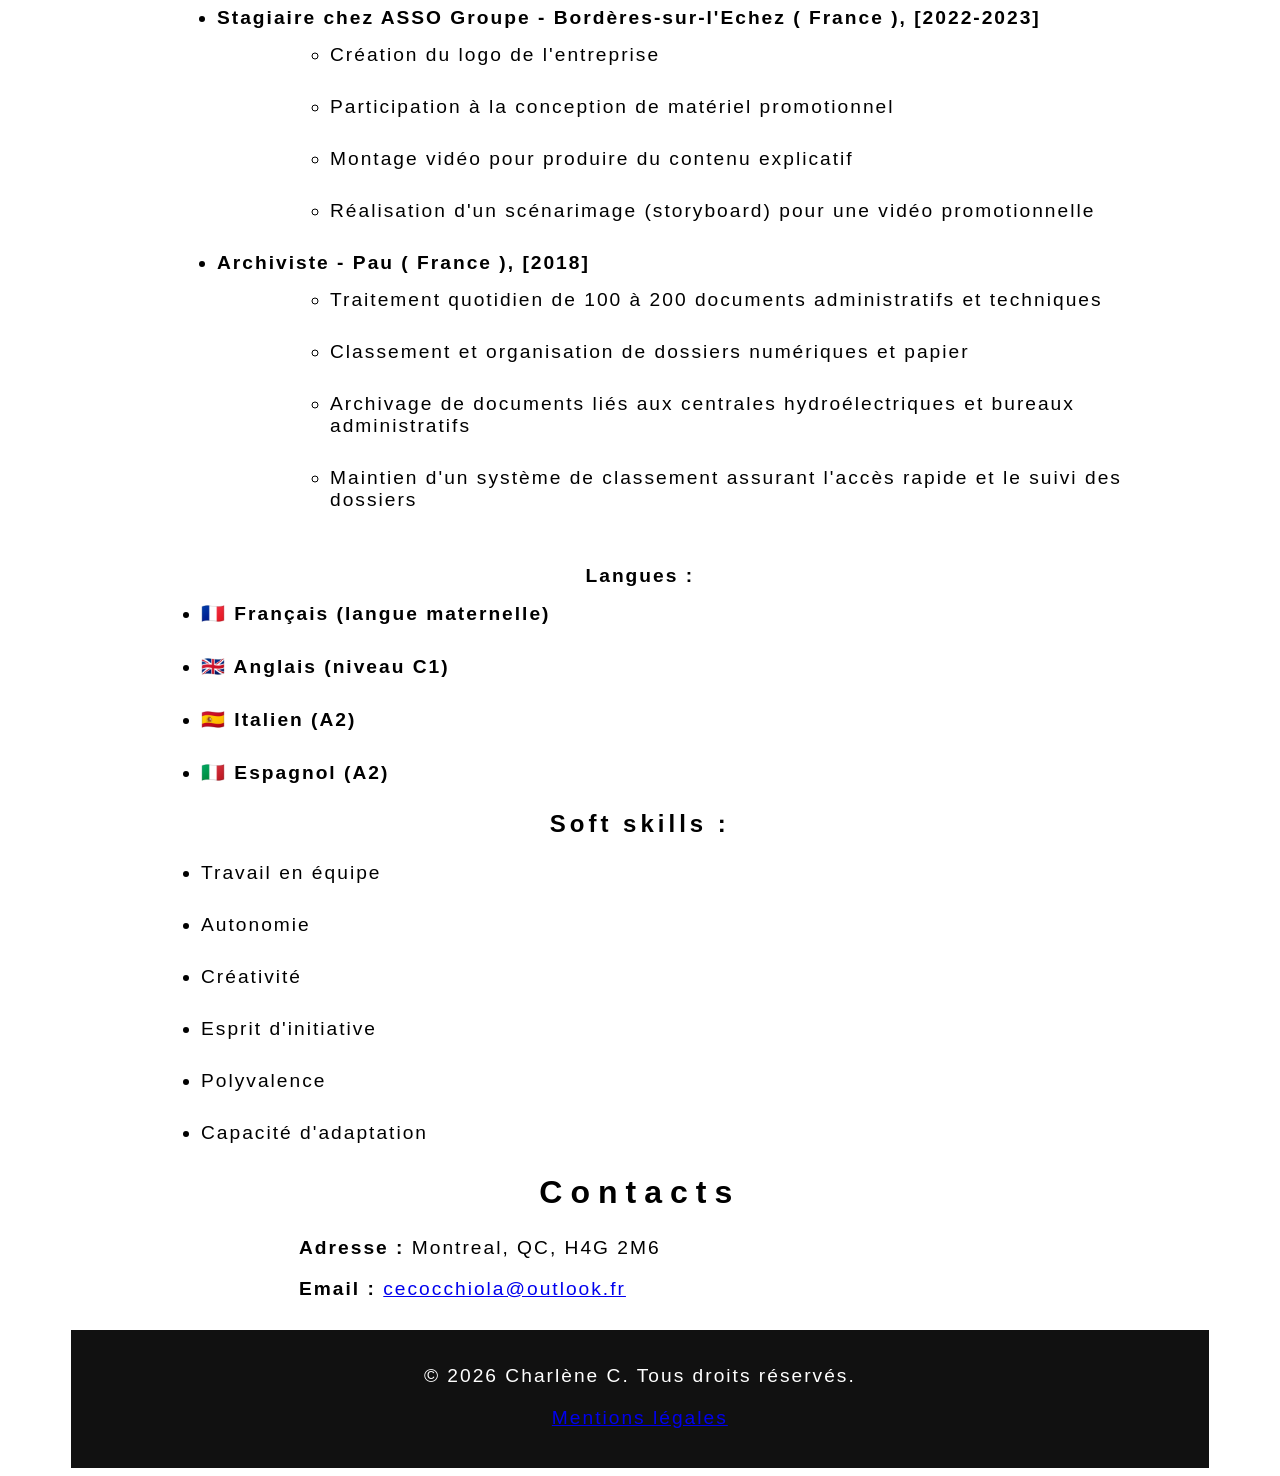
==== commit a15f8fd7: "ajout class".design_de_marque" dans css design_de_marque.css, Ajout keyframes fadeIn a design_de_mar" ====
--- a/index.html
+++ b/index.html
@@ -9,6 +9,7 @@
     <!-- LIEN VERS LE CSS -->
     <link rel="stylesheet" href="cv_propre.css" />
     <link rel="icon" type="image/png" href="./public/ico/favicon-32x32.png" />
+    
     <!-- <a href="#bureautique">Aller à la section Bureautique</a>
     <a href="#horticulture">Aller à la section Horticulture</a>
     <a href="#graphisme">Aller à la section Graphisme</a> -->
@@ -28,7 +29,6 @@
 
                 <nav class="nav-links" id="navLinks">
                     <a href="#">Accueil</a>
-                    <a href="#">Services</a>
                     <a href="#contacts">Contacts</a>
                     <a href="#">À propos</a>
                     <!-- Theme light/dark selector -->
@@ -58,7 +58,7 @@
         <!-- Titre -->
         <div class="title">
             <h1>Charlène C. </h1>
-            <h2>Montreal, QC<br>Tech, Art et Production Horticole</h2>
+            <h2>Montreal, QC<br>Tech, Art et Autres</h2>
         </div>
 
         <!-- Introdcution -->
@@ -75,7 +75,12 @@
         <p>Cliquez sur les boutons ci dessous pour voir mon parcours dans ces differents domaines !</p>
         <div class="conteneur-3colonnes">
             <div class="button-container">
-                <button class="colonne" id="game_art_dev-btn" onclick="showSection('game_art_dev')">
+                <!-- <button class="colonne" id="game_art_dev-btn" onclick="showSection('game_art_dev')">
+                    <svg>
+                        <image href="./public/computer-device-digital-svgrepo-com.svg" width="100%" height="100%" />
+                    </svg>
+                </button> -->
+                <button class="colonne" id="game_art_dev-btn" onclick="window.location.href='./game_art_and_dev/game_art_dev.html'">
                     <svg>
                         <image href="./public/computer-device-digital-svgrepo-com.svg" width="100%" height="100%" />
                     </svg>
@@ -83,7 +88,12 @@
                 <p>Game Art & Dev</p>
             </div>
             <div class="button-container">
-                <button class="colonne" id="design-btn" onclick="showSection('design')">
+                <!-- <button class="colonne" id="design-btn" onclick="showSection('design')">
+                    <svg>
+                        <image href="./public/design-education-painting-svgrepo-com.svg" width="100%" height="100%" />
+                    </svg>
+                </button> -->
+                <button class="colonne" id="design-btn" onclick="window.location.href='./design/design_de_marque.html'">
                     <svg>
                         <image href="./public/design-education-painting-svgrepo-com.svg" width="100%" height="100%" />
                     </svg>
@@ -91,7 +101,12 @@
                 <p>Design de marque & communication visuelle</p>
             </div>
             <div class="button-container">
-                <button class="colonne" id="autre-btn" onclick="showSection('autre')">
+                <!-- <button class="colonne" id="autre-btn" onclick="showSection('autre')">
+                    <svg>
+                        <image href="./public/leaf-svgrepo-com.svg" width="100%" height="100%" />
+                    </svg>
+                </button> -->
+                <button class="colonne" id="autre-btn" onclick="window.location.href='./autres/autres_competences.html'">
                     <svg>
                         <image href="./public/leaf-svgrepo-com.svg" width="100%" height="100%" />
                     </svg>
--- a/cv_propre.css
+++ b/cv_propre.css
@@ -1,4 +1,4 @@
-/* TOUT/General/ROOT/RACINE */
+nav/* TOUT/General/ROOT/RACINE */
 *{
     margin:0;
     padding:0;
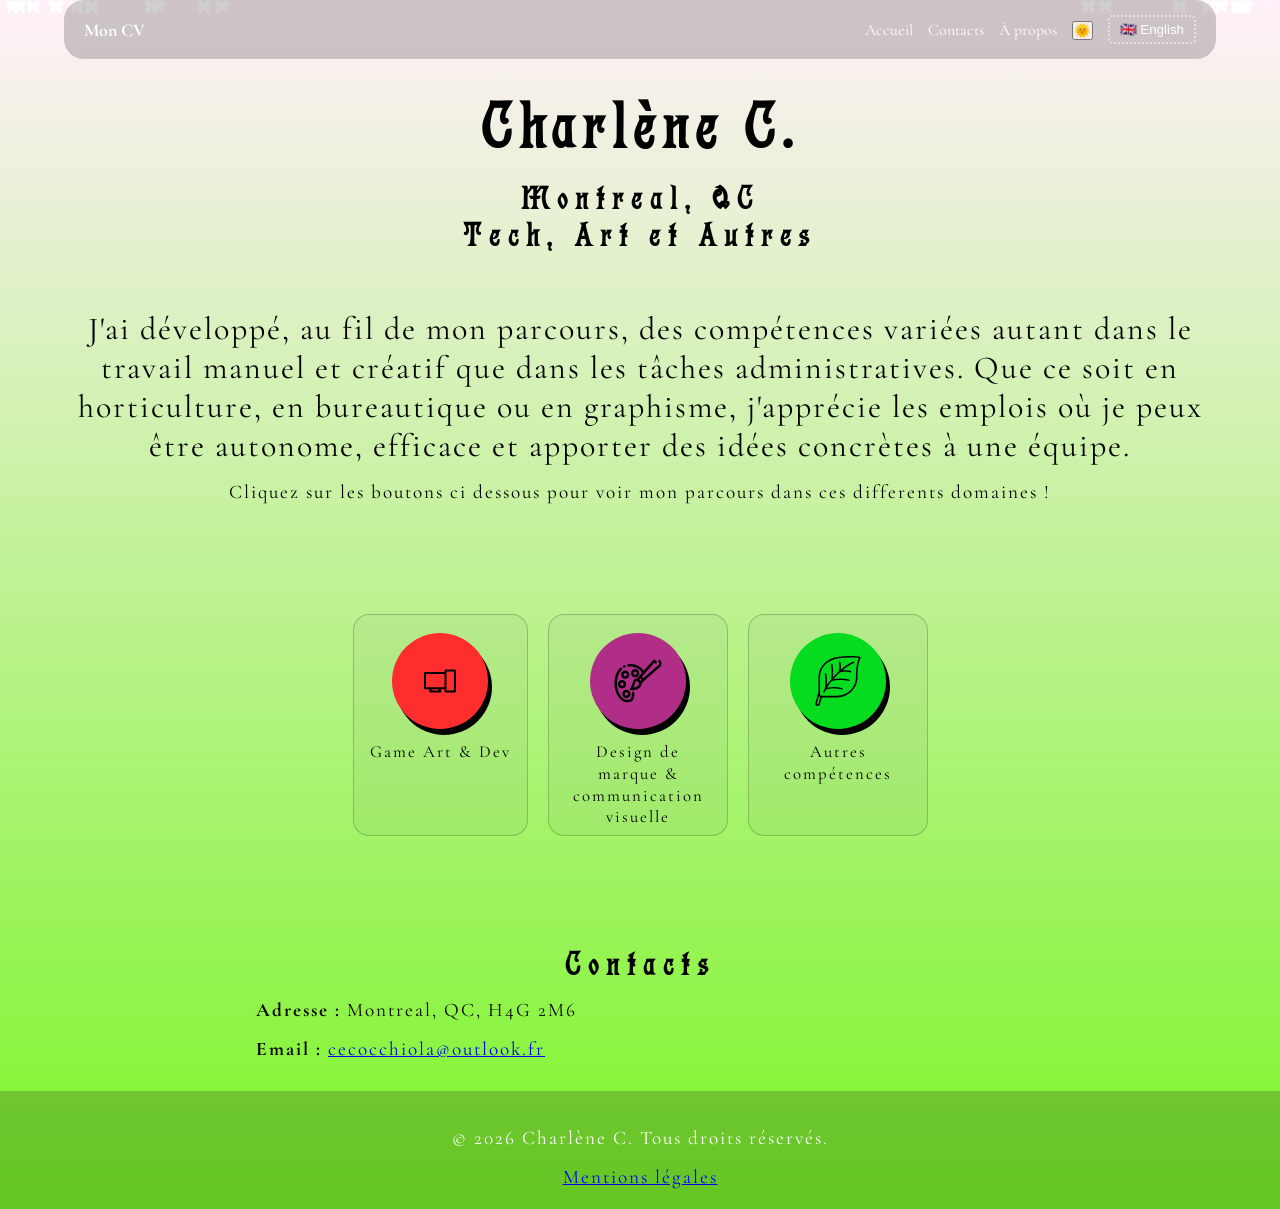
==== commit 8bd75270: "suppr class inexistente sur design_de_marque.html, ajout .animated sur <p> garagErasmus et Alfa Sola" ====
--- a/index.html
+++ b/index.html
@@ -18,7 +18,9 @@
 
 <body>
 
-
+    <div class="butterfly-container"></div>
+
+        <script src="script.js"></script>
 
     <div class="center-container">
         <!-- NAVBAR -->
@@ -60,7 +62,7 @@
             <h1>Charlène C. </h1>
             <h2>Montreal, QC<br>Tech, Art et Autres</h2>
         </div>
-
+        <br></br>
         <!-- Introdcution -->
         <section class="introduction">
             <p>J'ai développé, au fil de mon parcours, des compétences variées autant dans le travail manuel et créatif que dans les tâches administratives. 
@@ -73,6 +75,7 @@
 
         <!-- BOUTONS -->
         <p>Cliquez sur les boutons ci dessous pour voir mon parcours dans ces differents domaines !</p>
+        <br></br><br></br>
         <div class="conteneur-3colonnes">
             <div class="button-container">
                 <!-- <button class="colonne" id="game_art_dev-btn" onclick="showSection('game_art_dev')">
@@ -115,10 +118,10 @@
             </div>
         </div>
 
-        <!--deplacement section vers leurs page respective en cours
+        <!--deplacement section vers leurs page respective en cours -->
 
         <!-- Game art et Dev -->
-        <div id="game_art_dev">
+        <!-- <div id="game_art_dev">
             <h2>Game Art et Dev</h2>
 
             <h3><strong>Compétences :</strong></h3>
@@ -166,11 +169,11 @@
 
                 </ul>
             </div>
-        </div>
+        </div> -->
 
        
         <!-- Design de marque & communication visuelle  -->
-        <div id="design">
+        <!-- <div id="design">
             <h2>Design de marque & communication visuelle</h2>
             <h3><strong>Formations :</strong></h3>
             <h4><strong>Bachelor Narrative et Digital art - [2019-2022] </strong></h4>
@@ -201,10 +204,10 @@
                 <li>Apprentissage du Python (en cours)</li>
                 <li>Apprentissage pour la créations de haircards (Blender, Fibershop)</li>
             </ul>    
-        </div>
+        </div> -->
        
         <!-- Autre compétences -->
-        <div id="autre">
+        <!-- <div id="autre">
             <div id="formations">
                 <h2>Autres compétences</h2>
                 <h3><strong>Formations :</strong></h3>
@@ -248,10 +251,10 @@
                     </li>
                     
                 </ul>    
-            </div>
+            </div> -->
         </div>
         <!-- Langues -->
-        <div id="langues">
+        <!-- <div id="langues">
 
             <h4>Langues :
                 <ul>
@@ -260,11 +263,11 @@
                     <li>🇪🇸 Italien (A2)</li>
                     <li>🇮🇹 Espagnol (A2)</li>
                 </ul>
-        </div>
+        </div> -->
         <!-- Softs Skills -->
-        <div id="softs-skills">
+        <!-- <div id="softs-skills"> -->
             <!-- Autres -->
-            <h3>Soft skills :</h3>
+            <!-- <h3>Soft skills :</h3>
             <ul>
                 <li>Travail en équipe<br></li>
                 <li>Autonomie<br></li>
@@ -272,10 +275,11 @@
                 <li>Esprit d'initiative<br></li>
                 <li>Polyvalence<br></li>
                 <li>Capacité d'adaptation<br></li>
-            </ul>
+            </ul> -->
             <!-- <h4>Compétences interpersonnelles :</h4>// -->
         </div>
         <!-- CONTACTS -->
+        <br></br><br></br>
         <div id="contacts">
             <h2>Contacts</h2>
             <p><strong>Adresse :</strong> Montreal, QC, H4G 2M6</p>
--- a/cv_propre.css
+++ b/cv_propre.css
@@ -1,10 +1,29 @@
-nav/* TOUT/General/ROOT/RACINE */
+@font-face {
+    font-family: 'Germanica';
+    src: url('./font/Germanica.ttf') format('truetype');
+    font-weight: normal;
+    font-style: normal;
+    font-display: swap;
+}
+@font-face {
+    font-family: 'Cormorant';
+    src: url('./font/Cormorant.ttf') format('truetype');
+}
+
+/* TOUT/General/ROOT/RACINE */
 *{
     margin:0;
     padding:0;
     box-sizing:border-box;
-    font-family:Arial, sans-serif;    
-}
+}
+
+h1,
+h2,
+h3,
+h4 {
+    font-family:'Germanica', sans-serif;
+}
+
 /* COMPOSANTS */
 body{
     height:auto;
@@ -13,18 +32,19 @@
     align-items:center;
     background:#ffffff;
     overflow:hidden;
-    font-family:Arial, sans-serif;
+    font-family:'Cormorant', sans-serif;
     color:#000000;
     overflow-y:auto;
     transition: background-color 0.5s ease, color 0.5s ease;
 }
 body.dark-mode{
-    background-color:#000000;
+    /* background-color:#1f1729; */
+    background: linear-gradient(to bottom, #65ff86, #39236c);
     color:#ffffff;
     transition: background-color 0.5s ease, color 0.5s ease;
 }
 body.light-mode{
-    background-color:#ffffff;
+    background: linear-gradient(to bottom, #fff0f9, #7af527);
     color:#000000;
 }
 body.dark-mode h1,
@@ -48,21 +68,27 @@
     padding: 0% 5%;
 }
 .title{
+    font-size: 80px;
     display:block;
     justify-content:center;
     align-items:center;
-    height:auto;
     margin-top: 30px;
     /* border: 2px solid white; */
 
 }
 .introduction {
+    font-family: 'Cormorant', sans-serif;
+    font-size: 8rem;
     height: auto;
     min-height: 2rem;
 }
+.introduction * {
+    font-family: 'Cormorant', sans-serif;
+}
 .introduction p{
-    margin-top: 15px;
-    font-size: 1rem;
+    font-family: 'Cormorant', sans-serif;
+    margin-top: 15px;
+    font-size: 2rem;
 }
 
 /* Section */
@@ -97,7 +123,7 @@
 }
 .conteneur-3colonnes .button-container p{
     margin: 12px 0 0;
-    font-size: 1rem;
+    font-size: 1.05rem;
     line-height: 1.3;
 }
 .conteneur-3colonnes .button-container .colonne{
@@ -329,9 +355,11 @@
 .navbar {
   position: sticky;
   top: 0;
-  background: #111;
+  background: rgba(17, 17, 17, 0.2);
   color: white;
   z-index: 1000;
+  border-radius: 20px;
+  border-color: rgba(255, 255, 255, 1);
 }
 
 .nav-container {
@@ -377,6 +405,9 @@
   color: white;
   padding: 5px 10px;
   cursor: pointer;
+  border-radius: 5px;
+  border-style: dotted;
+  border-color: rgba(255, 255, 255, 0.5);
 }
 
 #langMenu {
@@ -423,9 +454,104 @@
 
 /* FOOTER */
 .footer {
-    background-color: #111;
+    background-color: rgba(17, 17, 17, 0.2);
     color: white;
     text-align: center;
     padding: 20px 0;
     margin-top: 30px;
+}
+
+/* =================================
+   FOND PAPILLONS
+================================= */
+
+.butterfly-container {
+    position: fixed;
+    inset: 0;
+    width: 100%;
+    height: 100vh;
+
+    pointer-events: none;
+    overflow: hidden;
+
+    z-index: -1;
+}
+
+/* Un papillon */
+.butterfly {
+    position: absolute;
+
+    width: 14px;
+    height: 14px;
+
+    background: white;
+
+    /* Forme pixel-art */
+    clip-path: polygon(
+        50% 30%,
+        35% 5%,
+        5% 5%,
+        0% 25%,
+        20% 50%,
+        5% 75%,
+        20% 100%,
+        50% 65%,
+        80% 100%,
+        95% 75%,
+        80% 50%,
+        100% 25%,
+        95% 5%,
+        65% 5%
+    );
+
+    animation:
+        flyUp var(--duration) linear infinite,
+        flutter 0.8s ease-in-out infinite alternate;
+}
+
+/* Montée du papillon */
+@keyframes flyUp {
+
+    from {
+        transform:
+            translateY(110vh)
+            translateX(0)
+            scale(var(--size));
+        opacity: 0;
+    }
+
+    10% {
+        opacity: 1;
+    }
+
+    50% {
+        transform:
+            translateY(50vh)
+            translateX(var(--movement))
+            scale(var(--size));
+    }
+
+    90% {
+        opacity: 0.20;
+    }
+
+    to {
+        transform:
+            translateY(-15vh)
+            translateX(calc(var(--movement) * -1))
+            scale(var(--size));
+        opacity: 0;
+    }
+}
+
+/* Petit mouvement des ailes */
+@keyframes flutter {
+
+    from {
+        scale: 1 1;
+    }
+
+    to {
+        scale: 0.75 1;
+    }
 }
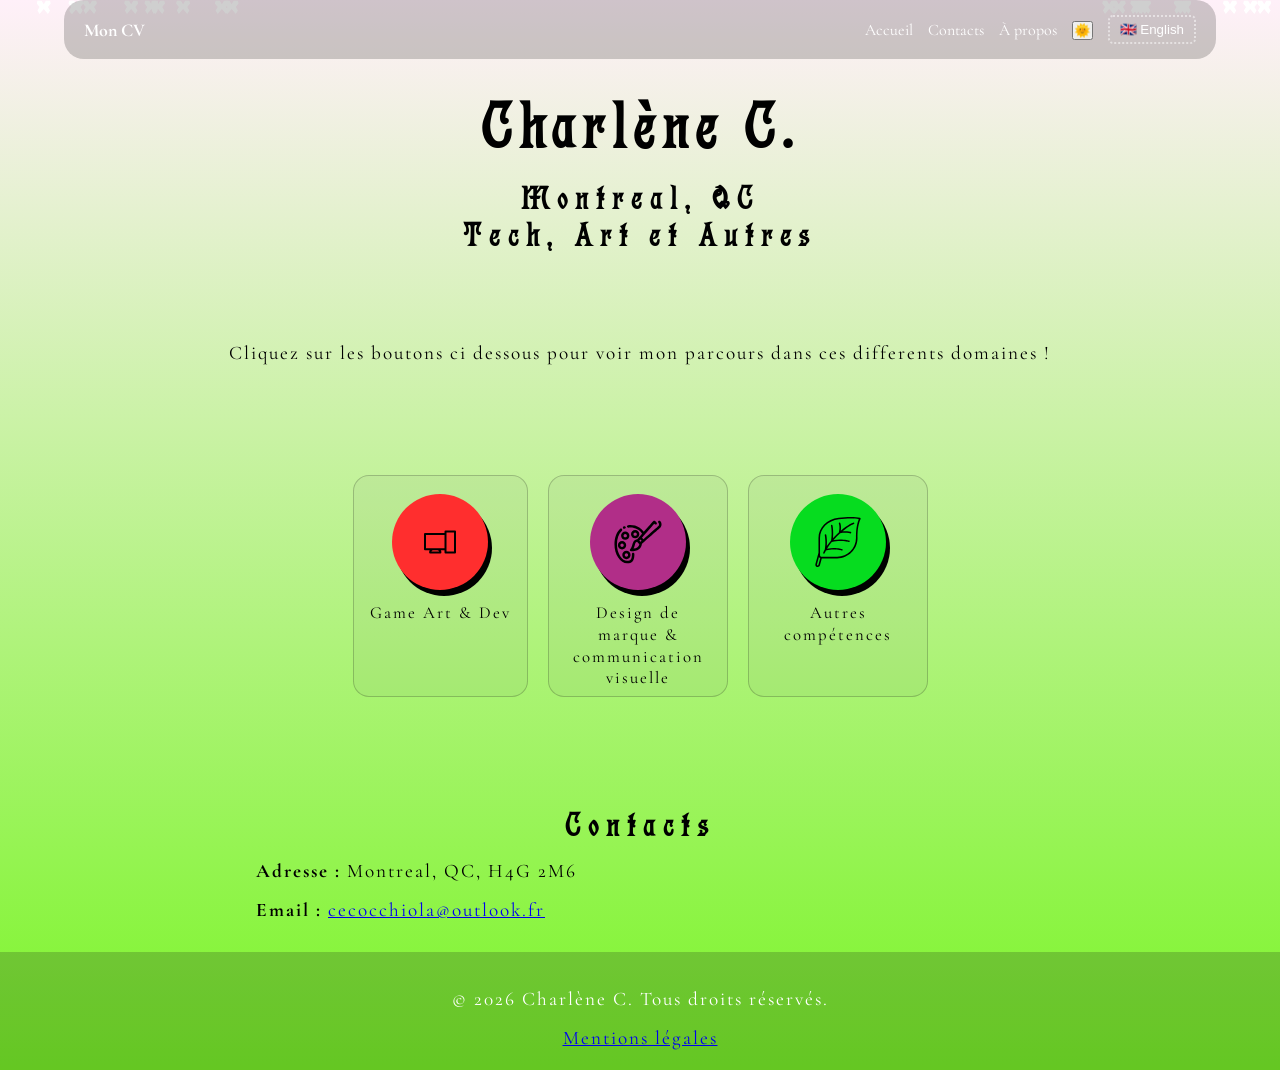
==== commit 1ddb4f79: "passage en comm de introduction dans index.html, ajout fond animer index.html et cv_propre.css et .j" ====
--- a/index.html
+++ b/index.html
@@ -9,7 +9,7 @@
     <!-- LIEN VERS LE CSS -->
     <link rel="stylesheet" href="cv_propre.css" />
     <link rel="icon" type="image/png" href="./public/ico/favicon-32x32.png" />
-    
+    <script src="cv_propre.js" defer></script>
     <!-- <a href="#bureautique">Aller à la section Bureautique</a>
     <a href="#horticulture">Aller à la section Horticulture</a>
     <a href="#graphisme">Aller à la section Graphisme</a> -->
@@ -19,8 +19,6 @@
 <body>
 
     <div class="butterfly-container"></div>
-
-        <script src="script.js"></script>
 
     <div class="center-container">
         <!-- NAVBAR -->
@@ -65,11 +63,11 @@
         <br></br>
         <!-- Introdcution -->
         <section class="introduction">
-            <p>J'ai développé, au fil de mon parcours, des compétences variées autant dans le travail manuel et créatif que dans les tâches administratives. 
+            <!-- <p>J'ai développé, au fil de mon parcours, des compétences variées autant dans le travail manuel et créatif que dans les tâches administratives. 
                 Que ce soit en horticulture, en bureautique ou en graphisme, j'apprécie les emplois où je peux être autonome, 
                 efficace et apporter des idées concrètes à une équipe.
 
-            </p>
+            </p> -->
 
         </section>
 
@@ -293,8 +291,6 @@
             <p><a href="mentions-legales.html">Mentions légales</a></p>
         </section>
     </div>
-
-    <script src="cv_propre.js"></script>
 </body>
 
 </html>
--- a/cv_propre.css
+++ b/cv_propre.css
@@ -554,4 +554,77 @@
     to {
         scale: 0.75 1;
     }
+}
+
+
+/* =========================
+   RÉINITIALISATION
+   ========================= */
+
+* {
+    box-sizing: border-box;
+}
+
+html,
+body {
+    margin: 0;
+    padding: 0;
+    min-height: 100%;
+}
+
+
+/* =========================
+   BODY
+   ========================= */
+
+body {
+    background-color: #232323;
+    color: white;
+}
+
+
+/* =========================
+   FOND ANIMÉ
+   ========================= */
+
+#network-background {
+    position: fixed;
+
+    top: 0;
+    left: 0;
+
+    width: 100%;
+    height: 100%;
+
+    z-index: 0;
+
+    pointer-events: none;
+}
+
+
+/* =========================
+   CONTENU DU SITE
+   ========================= */
+
+.site-content {
+    position: relative;
+
+    z-index: 1;
+
+    min-height: 100vh;
+
+    padding: 50px;
+}
+
+
+/* =========================
+   EXEMPLE DE CONTENU
+   ========================= */
+
+.site-content h1 {
+    font-size: 50px;
+}
+
+.site-content p {
+    font-size: 20px;
 }
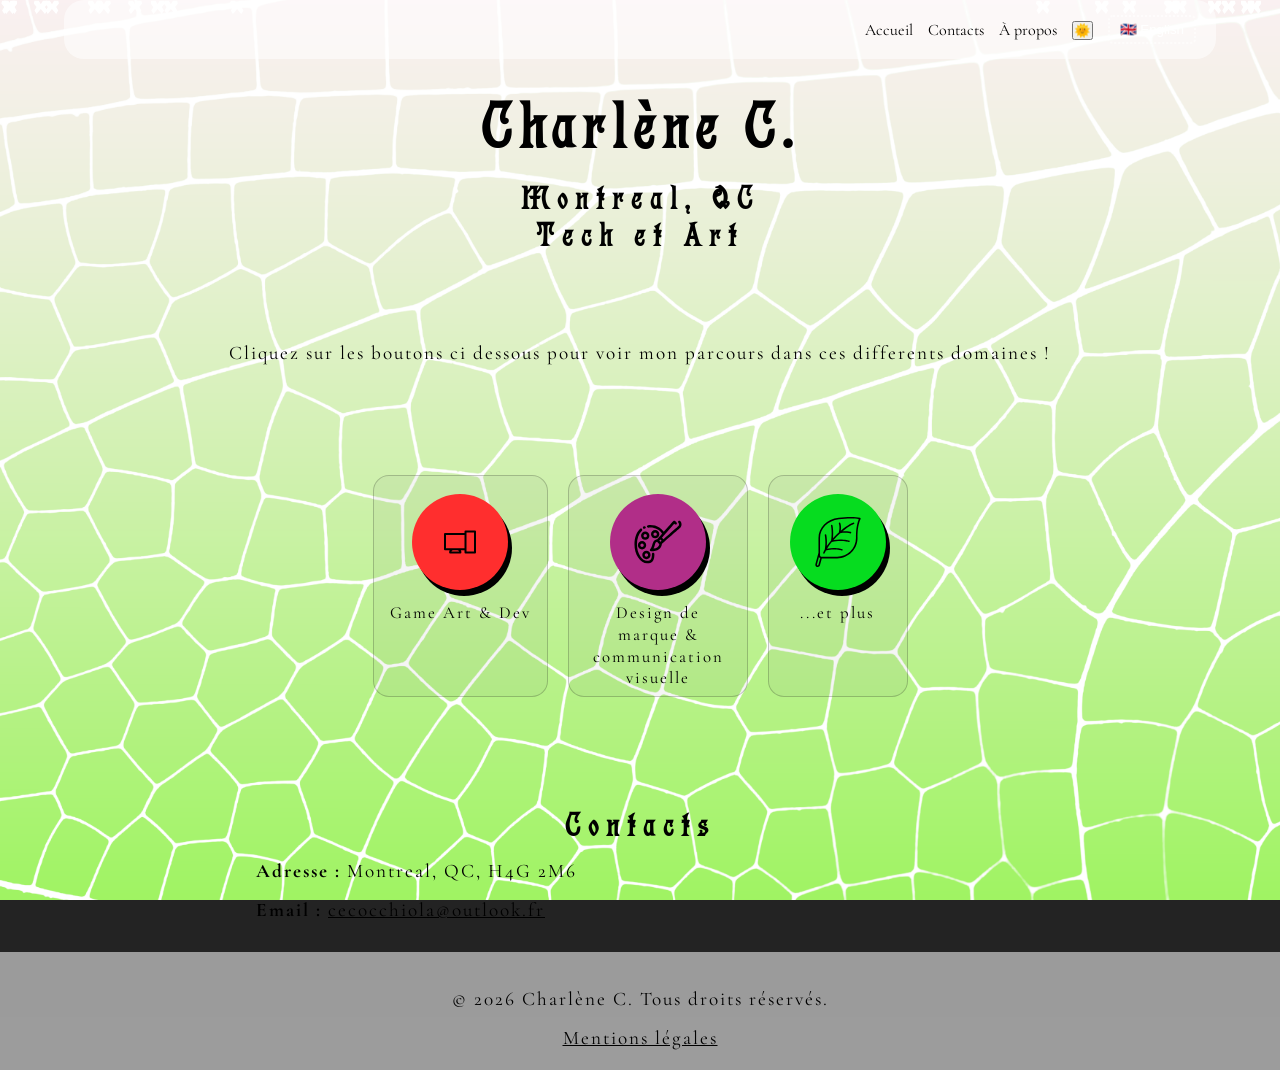
==== commit d5f3b532: "reactivation alerte cv, changement couleur .body.dark-mode dans .cv_propre.css, remplacement du fond" ====
--- a/index.html
+++ b/index.html
@@ -8,8 +8,12 @@
     <title>CV Charlène C.</title>
     <!-- LIEN VERS LE CSS -->
     <link rel="stylesheet" href="cv_propre.css" />
+    <link rel="stylesheet" href="theme/theme.css" />
+    <!-- <link rel="stylesheet" href="background/dark.css" /> -->
     <link rel="icon" type="image/png" href="./public/ico/favicon-32x32.png" />
     <script src="cv_propre.js" defer></script>
+    <script src="theme/theme.js" defer></script>
+    <!-- <script src="background/dark.js" defer></script> -->
     <!-- <a href="#bureautique">Aller à la section Bureautique</a>
     <a href="#horticulture">Aller à la section Horticulture</a>
     <a href="#graphisme">Aller à la section Graphisme</a> -->
@@ -19,107 +23,117 @@
 <body>
 
     <div class="butterfly-container"></div>
-
-    <div class="center-container">
-        <!-- NAVBAR -->
-        <header class="navbar">
-            <div class="nav-container">
-
-                <div class="logo">Mon CV</div>
-
-                <nav class="nav-links" id="navLinks">
-                    <a href="#">Accueil</a>
-                    <a href="#contacts">Contacts</a>
-                    <a href="#">À propos</a>
-                    <!-- Theme light/dark selector -->
-                    <div class="theme-toggle">
-                        <button id="themeBtn">🌞</button>
+    <!-- <div id="cells-background"></div> -->
+    <!-- <div id="stage">
+        <canvas id="c"></canvas>
+        <div id="ui">
+            <button id="toggleSpeed">Vitesse: normale</button>
+        </div> -->
+
+        <div class="center-container">
+            <!-- NAVBAR -->
+            <header class="navbar">
+                <div class="nav-container">
+
+                    <div class="logo"></div>
+
+                    <nav class="nav-links" id="navLinks">
+                        <a href="#">Accueil</a>
+                        <a href="#contacts">Contacts</a>
+                        <a href="#">À propos</a>
+                        <!-- Theme light/dark selector -->
+                        <div class="theme-toggle">
+                            <button id="themeBtn">🌞</button>
+                        </div>
+                        <!-- Lang selector -->
+                        <div class="lang-dropdown">
+                            <button id="langBtn">🇬🇧 English</button>
+                            <ul id="langMenu">
+                                <li data-lang="fr">🇫🇷 Français</li>
+                                <li data-lang="en">🇬🇧 English</li>
+                                <li data-lang="es">🇪🇸 Español</li>
+                                <li data-lang="it">🇮🇹 Italiano</li>
+                            </ul>
+                        </div>
+                    </nav>
+
+                    <div class="burger" id="burger">
+                        ☰
                     </div>
-                    <!-- Lang selector -->
-                    <div class="lang-dropdown">
-                        <button id="langBtn">🇬🇧 English</button>
-                        <ul id="langMenu">
-                            <li data-lang="fr">🇫🇷 Français</li>
-                            <li data-lang="en">🇬🇧 English</li>
-                            <li data-lang="es">🇪🇸 Español</li>
-                            <li data-lang="it">🇮🇹 Italiano</li>
-                        </ul>
-                    </div>
-                </nav>
-
-                <div class="burger" id="burger">
-                    ☰
+
                 </div>
-
+            </header>
+
+
+            <!-- Titre -->
+            <div class="title">
+                <h1>Charlène C. </h1>
+                <h2>Montreal, QC<br>Tech et Art</h2>
             </div>
-        </header>
-
-
-        <!-- Titre -->
-        <div class="title">
-            <h1>Charlène C. </h1>
-            <h2>Montreal, QC<br>Tech, Art et Autres</h2>
-        </div>
-        <br></br>
-        <!-- Introdcution -->
-        <section class="introduction">
-            <!-- <p>J'ai développé, au fil de mon parcours, des compétences variées autant dans le travail manuel et créatif que dans les tâches administratives. 
+            <br></br>
+            <!-- Introdcution -->
+            <section class="introduction">
+                <!-- <p>J'ai développé, au fil de mon parcours, des compétences variées autant dans le travail manuel et créatif que dans les tâches administratives. 
                 Que ce soit en horticulture, en bureautique ou en graphisme, j'apprécie les emplois où je peux être autonome, 
                 efficace et apporter des idées concrètes à une équipe.
 
             </p> -->
 
-        </section>
-
-        <!-- BOUTONS -->
-        <p>Cliquez sur les boutons ci dessous pour voir mon parcours dans ces differents domaines !</p>
-        <br></br><br></br>
-        <div class="conteneur-3colonnes">
-            <div class="button-container">
-                <!-- <button class="colonne" id="game_art_dev-btn" onclick="showSection('game_art_dev')">
+            </section>
+
+            <!-- BOUTONS -->
+            <p>Cliquez sur les boutons ci dessous pour voir mon parcours dans ces differents domaines !</p>
+            <br></br><br></br>
+            <div class="conteneur-3colonnes">
+                <div class="button-container">
+                    <!-- <button class="colonne" id="game_art_dev-btn" onclick="showSection('game_art_dev')">
                     <svg>
                         <image href="./public/computer-device-digital-svgrepo-com.svg" width="100%" height="100%" />
                     </svg>
                 </button> -->
-                <button class="colonne" id="game_art_dev-btn" onclick="window.location.href='./game_art_and_dev/game_art_dev.html'">
-                    <svg>
-                        <image href="./public/computer-device-digital-svgrepo-com.svg" width="100%" height="100%" />
-                    </svg>
-                </button>
-                <p>Game Art & Dev</p>
-            </div>
-            <div class="button-container">
-                <!-- <button class="colonne" id="design-btn" onclick="showSection('design')">
+                    <button class="colonne" id="game_art_dev-btn"
+                        onclick="window.location.href='./game_art_and_dev/game_art_dev.html'">
+                        <svg>
+                            <image href="./public/computer-device-digital-svgrepo-com.svg" width="100%" height="100%" />
+                        </svg>
+                    </button>
+                    <p>Game Art & Dev</p>
+                </div>
+                <div class="button-container">
+                    <!-- <button class="colonne" id="design-btn" onclick="showSection('design')">
                     <svg>
                         <image href="./public/design-education-painting-svgrepo-com.svg" width="100%" height="100%" />
                     </svg>
                 </button> -->
-                <button class="colonne" id="design-btn" onclick="window.location.href='./design/design_de_marque.html'">
-                    <svg>
-                        <image href="./public/design-education-painting-svgrepo-com.svg" width="100%" height="100%" />
-                    </svg>
-                </button>
-                <p>Design de marque & communication visuelle</p>
-            </div>
-            <div class="button-container">
-                <!-- <button class="colonne" id="autre-btn" onclick="showSection('autre')">
+                    <button class="colonne" id="design-btn"
+                        onclick="window.location.href='./design/design_de_marque.html'">
+                        <svg>
+                            <image href="./public/design-education-painting-svgrepo-com.svg" width="100%"
+                                height="100%" />
+                        </svg>
+                    </button>
+                    <p>Design de marque & communication visuelle</p>
+                </div>
+                <div class="button-container">
+                    <!-- <button class="colonne" id="autre-btn" onclick="showSection('autre')">
                     <svg>
                         <image href="./public/leaf-svgrepo-com.svg" width="100%" height="100%" />
                     </svg>
                 </button> -->
-                <button class="colonne" id="autre-btn" onclick="window.location.href='./autres/autres_competences.html'">
-                    <svg>
-                        <image href="./public/leaf-svgrepo-com.svg" width="100%" height="100%" />
-                    </svg>
-                </button>
-                <p>Autres compétences</p>
+                    <button class="colonne" id="autre-btn"
+                        onclick="window.location.href='./autres/autres_competences.html'">
+                        <svg>
+                            <image href="./public/leaf-svgrepo-com.svg" width="100%" height="100%" />
+                        </svg>
+                    </button>
+                    <p>...et plus</p>
+                </div>
             </div>
-        </div>
-
-        <!--deplacement section vers leurs page respective en cours -->
-
-        <!-- Game art et Dev -->
-        <!-- <div id="game_art_dev">
+
+            <!--deplacement section vers leurs page respective en cours -->
+
+            <!-- Game art et Dev -->
+            <!-- <div id="game_art_dev">
             <h2>Game Art et Dev</h2>
 
             <h3><strong>Compétences :</strong></h3>
@@ -169,9 +183,9 @@
             </div>
         </div> -->
 
-       
-        <!-- Design de marque & communication visuelle  -->
-        <!-- <div id="design">
+
+            <!-- Design de marque & communication visuelle  -->
+            <!-- <div id="design">
             <h2>Design de marque & communication visuelle</h2>
             <h3><strong>Formations :</strong></h3>
             <h4><strong>Bachelor Narrative et Digital art - [2019-2022] </strong></h4>
@@ -203,9 +217,9 @@
                 <li>Apprentissage pour la créations de haircards (Blender, Fibershop)</li>
             </ul>    
         </div> -->
-       
-        <!-- Autre compétences -->
-        <!-- <div id="autre">
+
+            <!-- Autre compétences -->
+            <!-- <div id="autre">
             <div id="formations">
                 <h2>Autres compétences</h2>
                 <h3><strong>Formations :</strong></h3>
@@ -264,8 +278,8 @@
         </div> -->
         <!-- Softs Skills -->
         <!-- <div id="softs-skills"> -->
-            <!-- Autres -->
-            <!-- <h3>Soft skills :</h3>
+        <!-- Autres -->
+        <!-- <h3>Soft skills :</h3>
             <ul>
                 <li>Travail en équipe<br></li>
                 <li>Autonomie<br></li>
@@ -274,22 +288,22 @@
                 <li>Polyvalence<br></li>
                 <li>Capacité d'adaptation<br></li>
             </ul> -->
-            <!-- <h4>Compétences interpersonnelles :</h4>// -->
-        </div>
-        <!-- CONTACTS -->
-        <br></br><br></br>
-        <div id="contacts">
-            <h2>Contacts</h2>
-            <p><strong>Adresse :</strong> Montreal, QC, H4G 2M6</p>
-            <p><strong>Email :</strong>
-                <a href="mailto:cecocchiola@outlook.fr">cecocchiola@outlook.fr</a>
-            </p>
-        </div>
-
-        <section class="footer">
-            <p>&copy; 2026 Charlène C. Tous droits réservés. </p>
-            <p><a href="mentions-legales.html">Mentions légales</a></p>
-        </section>
+        <!-- <h4>Compétences interpersonnelles :</h4>// -->
+    </div>
+    <!-- CONTACTS -->
+    <br></br><br></br>
+    <div id="contacts">
+        <h2>Contacts</h2>
+        <p><strong>Adresse :</strong> Montreal, QC, H4G 2M6</p>
+        <p><strong>Email :</strong>
+            <a href="mailto:cecocchiola@outlook.fr">cecocchiola@outlook.fr</a>
+        </p>
+    </div>
+
+    <section class="footer">
+        <p>&copy; 2026 Charlène C. Tous droits réservés. </p>
+        <p><a href="mentions-legales.html">Mentions légales</a></p>
+    </section>
     </div>
 </body>
 
--- a/cv_propre.css
+++ b/cv_propre.css
@@ -39,14 +39,46 @@
 }
 body.dark-mode{
     /* background-color:#1f1729; */
-    background: linear-gradient(to bottom, #65ff86, #39236c);
+    background-image: url('./img/fond_sombre.png');
+    background-size: cover;
+    background-position: center;
+    /* background: linear-gradient(to bottom, #0c7e24 , #39236c); */
     color:#ffffff;
     transition: background-color 0.5s ease, color 0.5s ease;
 }
 body.light-mode{
-    background: linear-gradient(to bottom, #fff0f9, #7af527);
+    background-image: url('./img/fond_clair.png');
+    background-size: cover;
+    background-position: center;
+    /* background: linear-gradient(to bottom, #fff0f9, #7af527); */
     color:#000000;
 }
+
+/* ========================================
+   FOND CELLS
+======================================== */
+
+/* /* #cells-background {
+    position: fixed;
+    inset: 0; */
+
+    /* width: 100vw;
+    height: 100vh;
+
+    pointer-events: none;
+
+    z-index: 0; */ */
+
+    /* Transparence générale de l'effet */
+    /* opacity: 0.35;
+} */
+
+/* Le contenu du site reste au-dessus */
+/* body > *:not(#cells-background) {
+    position: relative;
+    z-index: 1;
+} */
+
 body.dark-mode h1,
 body.dark-mode h2,
 body.dark-mode h3,
@@ -517,11 +549,11 @@
             translateY(110vh)
             translateX(0)
             scale(var(--size));
-        opacity: 0;
+        opacity: 0.50;
     }
 
     10% {
-        opacity: 1;
+        opacity: 0.30;
     }
 
     50% {
@@ -532,7 +564,7 @@
     }
 
     90% {
-        opacity: 0.20;
+        opacity: 0.10;
     }
 
     to {
@@ -557,6 +589,8 @@
 }
 
 
+
+
 /* =========================
    RÉINITIALISATION
    ========================= */
--- a/theme/theme.css
+++ b/theme/theme.css
@@ -0,0 +1,61 @@
+body {
+    background-image: url("../img/fond_clair.png");
+    background-size: cover;
+    background-position: center;
+    background-attachment: fixed;
+    color: #000000;
+    transition: background-color 0.5s ease, color 0.5s ease;
+}
+
+body.dark-mode {
+    background-image: url("../img/fond_sombre.png");
+    color: #ffffff;
+}
+
+body.light-mode {
+    color: #000000;
+}
+
+body.dark-mode h1,
+body.dark-mode h2,
+body.dark-mode h3,
+body.dark-mode h4,
+body.dark-mode p,
+body.dark-mode li,
+body.dark-mode a,
+body.dark-mode button {
+    color: #ffffff;
+}
+
+body.light-mode h1,
+body.light-mode h2,
+body.light-mode h3,
+body.light-mode h4,
+body.light-mode p,
+body.light-mode li,
+body.light-mode a,
+body.light-mode button {
+    color: #000000;
+}
+
+body.dark-mode .navbar,
+body.dark-mode .footer,
+body.dark-mode header {
+    background-color: rgba(17, 17, 17, 0.75);
+}
+
+body.light-mode .navbar,
+body.light-mode .footer,
+body.light-mode header {
+    background-color: rgba(255, 255, 255, 0.55);
+}
+
+body.dark-mode .card {
+    background-color: rgba(24, 24, 24, 0.85);
+    border-color: #555555;
+}
+
+body.light-mode .card {
+    background-color: rgba(255, 255, 255, 0.75);
+    border-color: #cccccc;
+}
--- a/background/dark.css
+++ b/background/dark.css
@@ -0,0 +1,68 @@
+* { box-sizing: border-box; }
+
+/* html, body {
+  margin: 0;
+  padding: 0;
+  background: #05070a;
+  height: 100%;
+  overflow: hidden;
+  font-family: 'Segoe UI', system-ui, -apple-system, sans-serif;
+}
+
+body {
+  display: flex;
+  align-items: center;
+  justify-content: center;
+} */
+
+#stage {
+  position: relative;
+  max-width: 100vw;
+  max-height: 100vh;
+  box-shadow: 0 30px 80px rgba(0, 0, 0, 0.6);
+}
+
+canvas {
+  display: block;
+  width: 100%;
+  height: auto;
+}
+
+#ui {
+  position: absolute;
+  top: 14px;
+  right: 16px;
+  display: flex;
+  gap: 8px;
+  z-index: 10;
+}
+
+#ui button {
+  background: rgba(10, 14, 18, 0.55);
+  border: 1px solid rgba(255, 255, 255, 0.25);
+  color: #eee;
+  padding: 6px 12px;
+  border-radius: 20px;
+  font-size: 12px;
+  letter-spacing: 0.03em;
+  cursor: pointer;
+  backdrop-filter: blur(4px);
+  transition: background 0.2s ease, transform 0.15s ease;
+}
+
+#ui button:hover {
+  background: rgba(255, 255, 255, 0.18);
+  transform: translateY(-1px);
+}
+
+#caption {
+  position: absolute;
+  left: 16px;
+  bottom: 14px;
+  color: rgba(255, 255, 255, 0.75);
+  font-size: 12px;
+  letter-spacing: 0.04em;
+  text-shadow: 0 1px 3px rgba(0, 0, 0, 0.8);
+  z-index: 10;
+  pointer-events: none;
+}
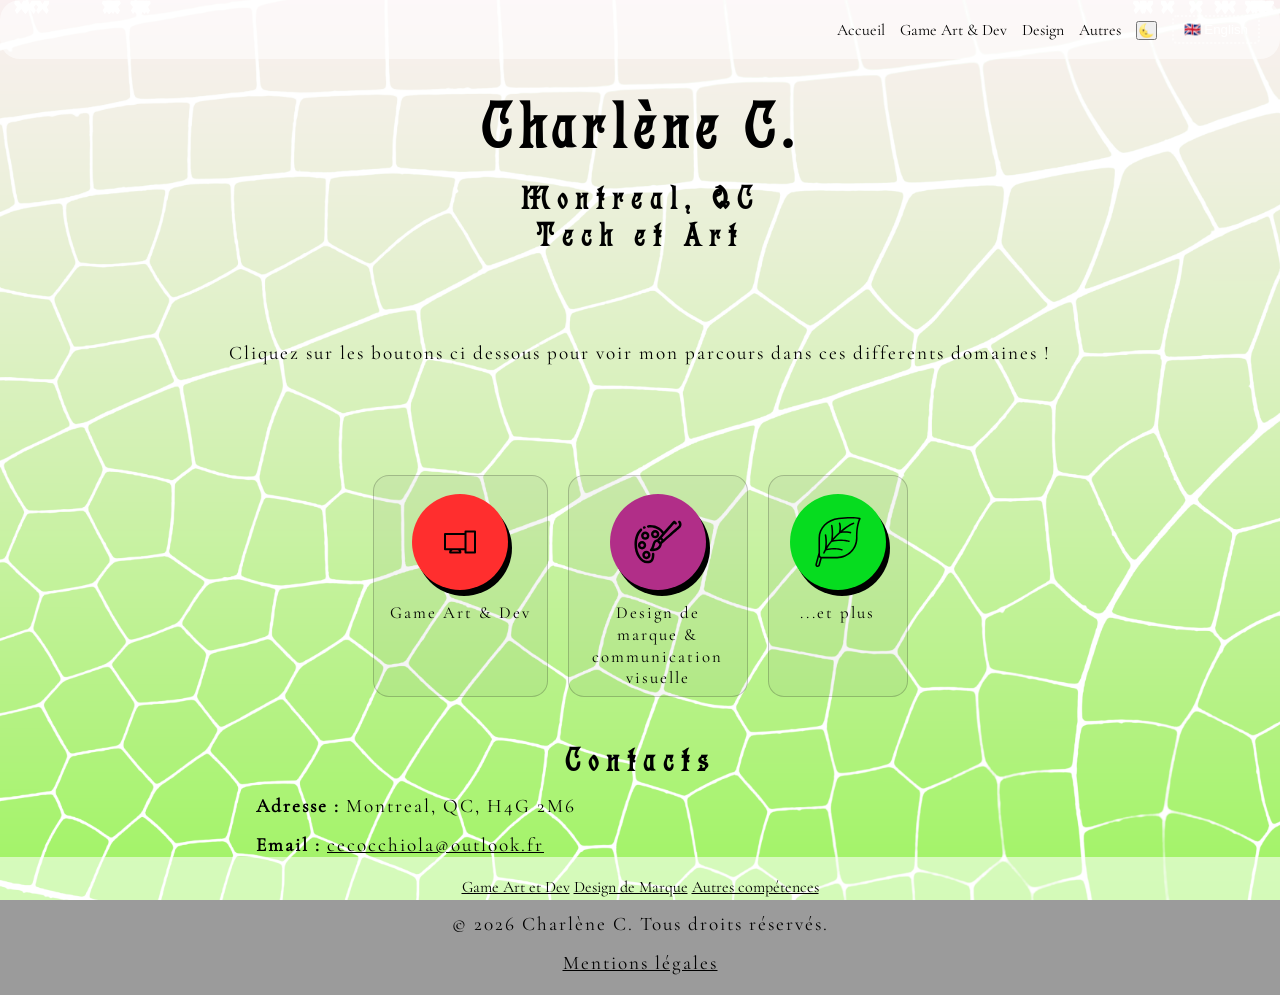
==== commit d6b61b28: "Component for the header and footer Resolu les conflits de css partout Co-authored-by: Aste3 <Aste3@" ====
--- a/index.html
+++ b/index.html
@@ -9,18 +9,20 @@
     <!-- LIEN VERS LE CSS -->
     <link rel="stylesheet" href="cv_propre.css" />
     <link rel="stylesheet" href="theme/theme.css" />
-    <!-- <link rel="stylesheet" href="background/dark.css" /> -->
     <link rel="icon" type="image/png" href="./public/ico/favicon-32x32.png" />
+    <script src="components/navbar.js" defer></script>
+    <link rel="stylesheet" href="components/navbar.css" />
+    <script src="components/footer.js" defer></script>
+    <link rel="stylesheet" href="components/footer.css" />
+    <script src="theme/theme.js" defer></script>
     <script src="cv_propre.js" defer></script>
-    <script src="theme/theme.js" defer></script>
-    <!-- <script src="background/dark.js" defer></script> -->
-    <!-- <a href="#bureautique">Aller à la section Bureautique</a>
-    <a href="#horticulture">Aller à la section Horticulture</a>
-    <a href="#graphisme">Aller à la section Graphisme</a> -->
 
 </head>
 
 <body>
+    
+    <!-- NAVBAR -->
+    <div id="navbar"></div>
 
     <div class="butterfly-container"></div>
     <!-- <div id="cells-background"></div> -->
@@ -30,110 +32,76 @@
             <button id="toggleSpeed">Vitesse: normale</button>
         </div> -->
 
-        <div class="center-container">
-            <!-- NAVBAR -->
-            <header class="navbar">
-                <div class="nav-container">
-
-                    <div class="logo"></div>
-
-                    <nav class="nav-links" id="navLinks">
-                        <a href="#">Accueil</a>
-                        <a href="#contacts">Contacts</a>
-                        <a href="#">À propos</a>
-                        <!-- Theme light/dark selector -->
-                        <div class="theme-toggle">
-                            <button id="themeBtn">🌞</button>
-                        </div>
-                        <!-- Lang selector -->
-                        <div class="lang-dropdown">
-                            <button id="langBtn">🇬🇧 English</button>
-                            <ul id="langMenu">
-                                <li data-lang="fr">🇫🇷 Français</li>
-                                <li data-lang="en">🇬🇧 English</li>
-                                <li data-lang="es">🇪🇸 Español</li>
-                                <li data-lang="it">🇮🇹 Italiano</li>
-                            </ul>
-                        </div>
-                    </nav>
-
-                    <div class="burger" id="burger">
-                        ☰
-                    </div>
-
-                </div>
-            </header>
-
-
-            <!-- Titre -->
-            <div class="title">
-                <h1>Charlène C. </h1>
-                <h2>Montreal, QC<br>Tech et Art</h2>
-            </div>
-            <br></br>
-            <!-- Introdcution -->
-            <section class="introduction">
-                <!-- <p>J'ai développé, au fil de mon parcours, des compétences variées autant dans le travail manuel et créatif que dans les tâches administratives. 
+    <div class="center-container">
+
+
+        <!-- Titre -->
+        <div class="title">
+            <h1>Charlène C. </h1>
+            <h2>Montreal, QC<br>Tech et Art</h2>
+        </div>
+        <br></br>
+        <!-- Introdcution -->
+        <section class="introduction">
+            <!-- <p>J'ai développé, au fil de mon parcours, des compétences variées autant dans le travail manuel et créatif que dans les tâches administratives. 
                 Que ce soit en horticulture, en bureautique ou en graphisme, j'apprécie les emplois où je peux être autonome, 
                 efficace et apporter des idées concrètes à une équipe.
 
             </p> -->
 
-            </section>
-
-            <!-- BOUTONS -->
-            <p>Cliquez sur les boutons ci dessous pour voir mon parcours dans ces differents domaines !</p>
-            <br></br><br></br>
-            <div class="conteneur-3colonnes">
-                <div class="button-container">
-                    <!-- <button class="colonne" id="game_art_dev-btn" onclick="showSection('game_art_dev')">
+        </section>
+
+        <!-- BOUTONS -->
+        <p>Cliquez sur les boutons ci dessous pour voir mon parcours dans ces differents domaines !</p>
+        <br></br><br></br>
+        <div class="conteneur-3colonnes">
+            <div class="button-container">
+                <!-- <button class="colonne" id="game_art_dev-btn" onclick="showSection('game_art_dev')">
                     <svg>
                         <image href="./public/computer-device-digital-svgrepo-com.svg" width="100%" height="100%" />
                     </svg>
                 </button> -->
-                    <button class="colonne" id="game_art_dev-btn"
-                        onclick="window.location.href='./game_art_and_dev/game_art_dev.html'">
-                        <svg>
-                            <image href="./public/computer-device-digital-svgrepo-com.svg" width="100%" height="100%" />
-                        </svg>
-                    </button>
-                    <p>Game Art & Dev</p>
-                </div>
-                <div class="button-container">
-                    <!-- <button class="colonne" id="design-btn" onclick="showSection('design')">
+                <button class="colonne" id="game_art_dev-btn"
+                    onclick="window.location.href='./game_art_and_dev/game_art_dev.html'">
+                    <svg>
+                        <image href="./public/computer-device-digital-svgrepo-com.svg" width="100%" height="100%" />
+                    </svg>
+                </button>
+                <p>Game Art & Dev</p>
+            </div>
+            <div class="button-container">
+                <!-- <button class="colonne" id="design-btn" onclick="showSection('design')">
                     <svg>
                         <image href="./public/design-education-painting-svgrepo-com.svg" width="100%" height="100%" />
                     </svg>
                 </button> -->
-                    <button class="colonne" id="design-btn"
-                        onclick="window.location.href='./design/design_de_marque.html'">
-                        <svg>
-                            <image href="./public/design-education-painting-svgrepo-com.svg" width="100%"
-                                height="100%" />
-                        </svg>
-                    </button>
-                    <p>Design de marque & communication visuelle</p>
-                </div>
-                <div class="button-container">
-                    <!-- <button class="colonne" id="autre-btn" onclick="showSection('autre')">
+                <button class="colonne" id="design-btn" onclick="window.location.href='./design/design_de_marque.html'">
+                    <svg>
+                        <image href="./public/design-education-painting-svgrepo-com.svg" width="100%" height="100%" />
+                    </svg>
+                </button>
+                <p>Design de marque & communication visuelle</p>
+            </div>
+            <div class="button-container">
+                <!-- <button class="colonne" id="autre-btn" onclick="showSection('autre')">
                     <svg>
                         <image href="./public/leaf-svgrepo-com.svg" width="100%" height="100%" />
                     </svg>
                 </button> -->
-                    <button class="colonne" id="autre-btn"
-                        onclick="window.location.href='./autres/autres_competences.html'">
-                        <svg>
-                            <image href="./public/leaf-svgrepo-com.svg" width="100%" height="100%" />
-                        </svg>
-                    </button>
-                    <p>...et plus</p>
-                </div>
-            </div>
-
-            <!--deplacement section vers leurs page respective en cours -->
-
-            <!-- Game art et Dev -->
-            <!-- <div id="game_art_dev">
+                <button class="colonne" id="autre-btn"
+                    onclick="window.location.href='./autres/autres_competences.html'">
+                    <svg>
+                        <image href="./public/leaf-svgrepo-com.svg" width="100%" height="100%" />
+                    </svg>
+                </button>
+                <p>...et plus</p>
+            </div>
+        </div>
+
+        <!--deplacement section vers leurs page respective en cours -->
+
+        <!-- Game art et Dev -->
+        <!-- <div id="game_art_dev">
             <h2>Game Art et Dev</h2>
 
             <h3><strong>Compétences :</strong></h3>
@@ -184,8 +152,8 @@
         </div> -->
 
 
-            <!-- Design de marque & communication visuelle  -->
-            <!-- <div id="design">
+        <!-- Design de marque & communication visuelle  -->
+        <!-- <div id="design">
             <h2>Design de marque & communication visuelle</h2>
             <h3><strong>Formations :</strong></h3>
             <h4><strong>Bachelor Narrative et Digital art - [2019-2022] </strong></h4>
@@ -218,8 +186,8 @@
             </ul>    
         </div> -->
 
-            <!-- Autre compétences -->
-            <!-- <div id="autre">
+        <!-- Autre compétences -->
+        <!-- <div id="autre">
             <div id="formations">
                 <h2>Autres compétences</h2>
                 <h3><strong>Formations :</strong></h3>
@@ -264,34 +232,9 @@
                     
                 </ul>    
             </div> -->
-        </div>
-        <!-- Langues -->
-        <!-- <div id="langues">
-
-            <h4>Langues :
-                <ul>
-                    <li>🇫🇷 Français (langue maternelle)</li>
-                    <li>🇬🇧 Anglais (niveau C1)</li>
-                    <li>🇪🇸 Italien (A2)</li>
-                    <li>🇮🇹 Espagnol (A2)</li>
-                </ul>
-        </div> -->
-        <!-- Softs Skills -->
-        <!-- <div id="softs-skills"> -->
-        <!-- Autres -->
-        <!-- <h3>Soft skills :</h3>
-            <ul>
-                <li>Travail en équipe<br></li>
-                <li>Autonomie<br></li>
-                <li>Créativité<br></li>
-                <li>Esprit d'initiative<br></li>
-                <li>Polyvalence<br></li>
-                <li>Capacité d'adaptation<br></li>
-            </ul> -->
-        <!-- <h4>Compétences interpersonnelles :</h4>// -->
+    </div>
     </div>
     <!-- CONTACTS -->
-    <br></br><br></br>
     <div id="contacts">
         <h2>Contacts</h2>
         <p><strong>Adresse :</strong> Montreal, QC, H4G 2M6</p>
@@ -300,11 +243,9 @@
         </p>
     </div>
 
-    <section class="footer">
-        <p>&copy; 2026 Charlène C. Tous droits réservés. </p>
-        <p><a href="mentions-legales.html">Mentions légales</a></p>
-    </section>
-    </div>
+    <div id="footer"></div>
+    </div>
+    
 </body>
 
-</html>+</html>
--- a/cv_propre.css
+++ b/cv_propre.css
@@ -26,8 +26,9 @@
 
 /* COMPOSANTS */
 body{
-    height:auto;
-    display:block;
+    min-height: 100vh;
+    display:flex;
+    flex-direction:column;
     justify-content:center;
     align-items:center;
     background:#ffffff;
@@ -98,6 +99,9 @@
     /* border: 2px solid rgb(255, 46, 46); */
     margin: auto 0px;
     padding: 0% 5%;
+}
+#contacts {
+    width: 100%;
 }
 .title{
     font-size: 80px;
@@ -381,118 +385,6 @@
     }
 }
 
-/* NAVBAR */
-
-/* Navbar */
-.navbar {
-  position: sticky;
-  top: 0;
-  background: rgba(17, 17, 17, 0.2);
-  color: white;
-  z-index: 1000;
-  border-radius: 20px;
-  border-color: rgba(255, 255, 255, 1);
-}
-
-.nav-container {
-  display: flex;
-  justify-content: space-between;
-  align-items: center;
-  padding: 15px 20px;
-  margin: auto 0px;
-}
-
-.logo {
-  font-size: 18px;
-  font-weight: bold;
-}
-
-/* Links */
-.nav-links {
-  display: flex;
-  align-items: center;
-  gap: 15px;
-}
-
-.nav-links a {
-  color: white;
-  text-decoration: none;
-}
-
-/* Burger */
-.burger {
-  display: none;
-  font-size: 22px;
-  cursor: pointer;
-}
-
-/* Dropdown langue */
-.lang-dropdown {
-  position: relative;
-}
-
-#langBtn {
-  background: none;
-  /* border: 1px solid white; */
-  color: white;
-  padding: 5px 10px;
-  cursor: pointer;
-  border-radius: 5px;
-  border-style: dotted;
-  border-color: rgba(255, 255, 255, 0.5);
-}
-
-#langMenu {
-  position: absolute;
-  right: 0;
-  background: white;
-  color: black;
-  list-style: none;
-  padding: 0;
-  margin: 5px 0 0;
-  display: none;
-  min-width: 150px;
-}
-
-#langMenu li {
-  padding: 10px;
-  cursor: pointer;
-}
-
-#langMenu li:hover {
-  background: #eee;
-}
-
-/* Responsive */
-@media (max-width: 768px) {
-  .nav-links {
-    position: absolute;
-    top: 60px;
-    right: 0;
-    background: #111;
-    flex-direction: column;
-    width: 200px;
-    display: none;
-  }
-
-  .nav-links.active {
-    display: flex;
-  }
-
-  .burger {
-    display: block;
-  }
-}
-
-/* FOOTER */
-.footer {
-    background-color: rgba(17, 17, 17, 0.2);
-    color: white;
-    text-align: center;
-    padding: 20px 0;
-    margin-top: 30px;
-}
-
 /* =================================
    FOND PAPILLONS
 ================================= */
--- a/theme/theme.css
+++ b/theme/theme.css
@@ -1,8 +1,38 @@
+@font-face {
+    font-family: "Germanica";
+    src: url("../font/Germanica.ttf") format("truetype");
+    font-weight: normal;
+    font-style: normal;
+    font-display: swap;
+}
+
+@font-face {
+    font-family: "Cormorant";
+    src: url("../font/Cormorant.ttf") format("truetype");
+    font-weight: normal;
+    font-style: normal;
+    font-display: swap;
+}
+
+*,
+*::before,
+*::after {
+    box-sizing: border-box;
+}
+
+h1,
+h2,
+h3,
+h4 {
+    font-family: "Germanica", sans-serif;
+}
+
 body {
     background-image: url("../img/fond_clair.png");
     background-size: cover;
     background-position: center;
     background-attachment: fixed;
+    font-family: "Cormorant", sans-serif;
     color: #000000;
     transition: background-color 0.5s ease, color 0.5s ease;
 }
--- a/components/navbar.css
+++ b/components/navbar.css
@@ -0,0 +1,117 @@
+/* Navbar */
+#navbar {
+  width: 100%;
+}
+
+.navbar {
+  position: sticky;
+  top: 0;
+  background: rgba(17, 17, 17, 0.2);
+  color: white;
+  z-index: 1000;
+  border-radius: 20px;
+  border-color: rgba(255, 255, 255, 1);
+}
+
+.nav-container {
+  display: flex;
+  justify-content: space-between;
+  align-items: center;
+  padding: 15px 20px;
+  margin: auto 0px;
+}
+
+.logo {
+  font-size: 18px;
+  font-weight: bold;
+}
+/* Links */
+.nav-links {
+  display: flex;
+  align-items: center;
+  gap: 15px;
+}
+
+.nav-links a {
+  color: white;
+  text-decoration: none;
+}
+
+/* Burger */
+.burger {
+  display: none;
+  font-size: 22px;
+  cursor: pointer;
+  border: 0;
+  background: transparent;
+  color: inherit;
+  padding: 4px 8px;
+}
+
+/* Dropdown langue */
+.lang-dropdown {
+  position: relative;
+}
+
+#langBtn {
+  background: none;
+  /* border: 1px solid white; */
+  color: white;
+  padding: 5px 10px;
+  cursor: pointer;
+  border-radius: 5px;
+  border-style: dotted;
+  border-color: rgba(255, 255, 255, 0.5);
+}
+
+#langMenu {
+  position: absolute;
+  right: 0;
+  background: white;
+  color: black;
+  list-style: none;
+  padding: 0;
+  margin: 5px 0 0;
+  display: none;
+  min-width: 150px;
+}
+
+body.light-mode #langMenu {
+  background: white;
+  color: #111;
+}
+
+body.dark-mode #langMenu {
+  background: #111;
+  color: white;
+}
+
+#langMenu li {
+  padding: 10px;
+  cursor: pointer;
+}
+
+#langMenu li:hover {
+  background: #eee;
+}
+
+/* Responsive */
+@media (max-width: 768px) {
+  .nav-links {
+    position: absolute;
+    top: 60px;
+    right: 0;
+    background: #111;
+    flex-direction: column;
+    width: 200px;
+    display: none;
+  }
+
+  .nav-links.active {
+    display: flex;
+  }
+
+  .burger {
+    display: block;
+  }
+}
--- a/components/footer.css
+++ b/components/footer.css
@@ -0,0 +1,14 @@
+/* FOOTER */
+#footer {
+    width: 100%;
+    margin-top: auto;
+}
+
+.footer {
+    background-color: rgba(17, 17, 17, 0.2);
+    color: white;
+    text-align: center;
+    padding: 20px 0;
+    margin: 0;
+}
+ 
